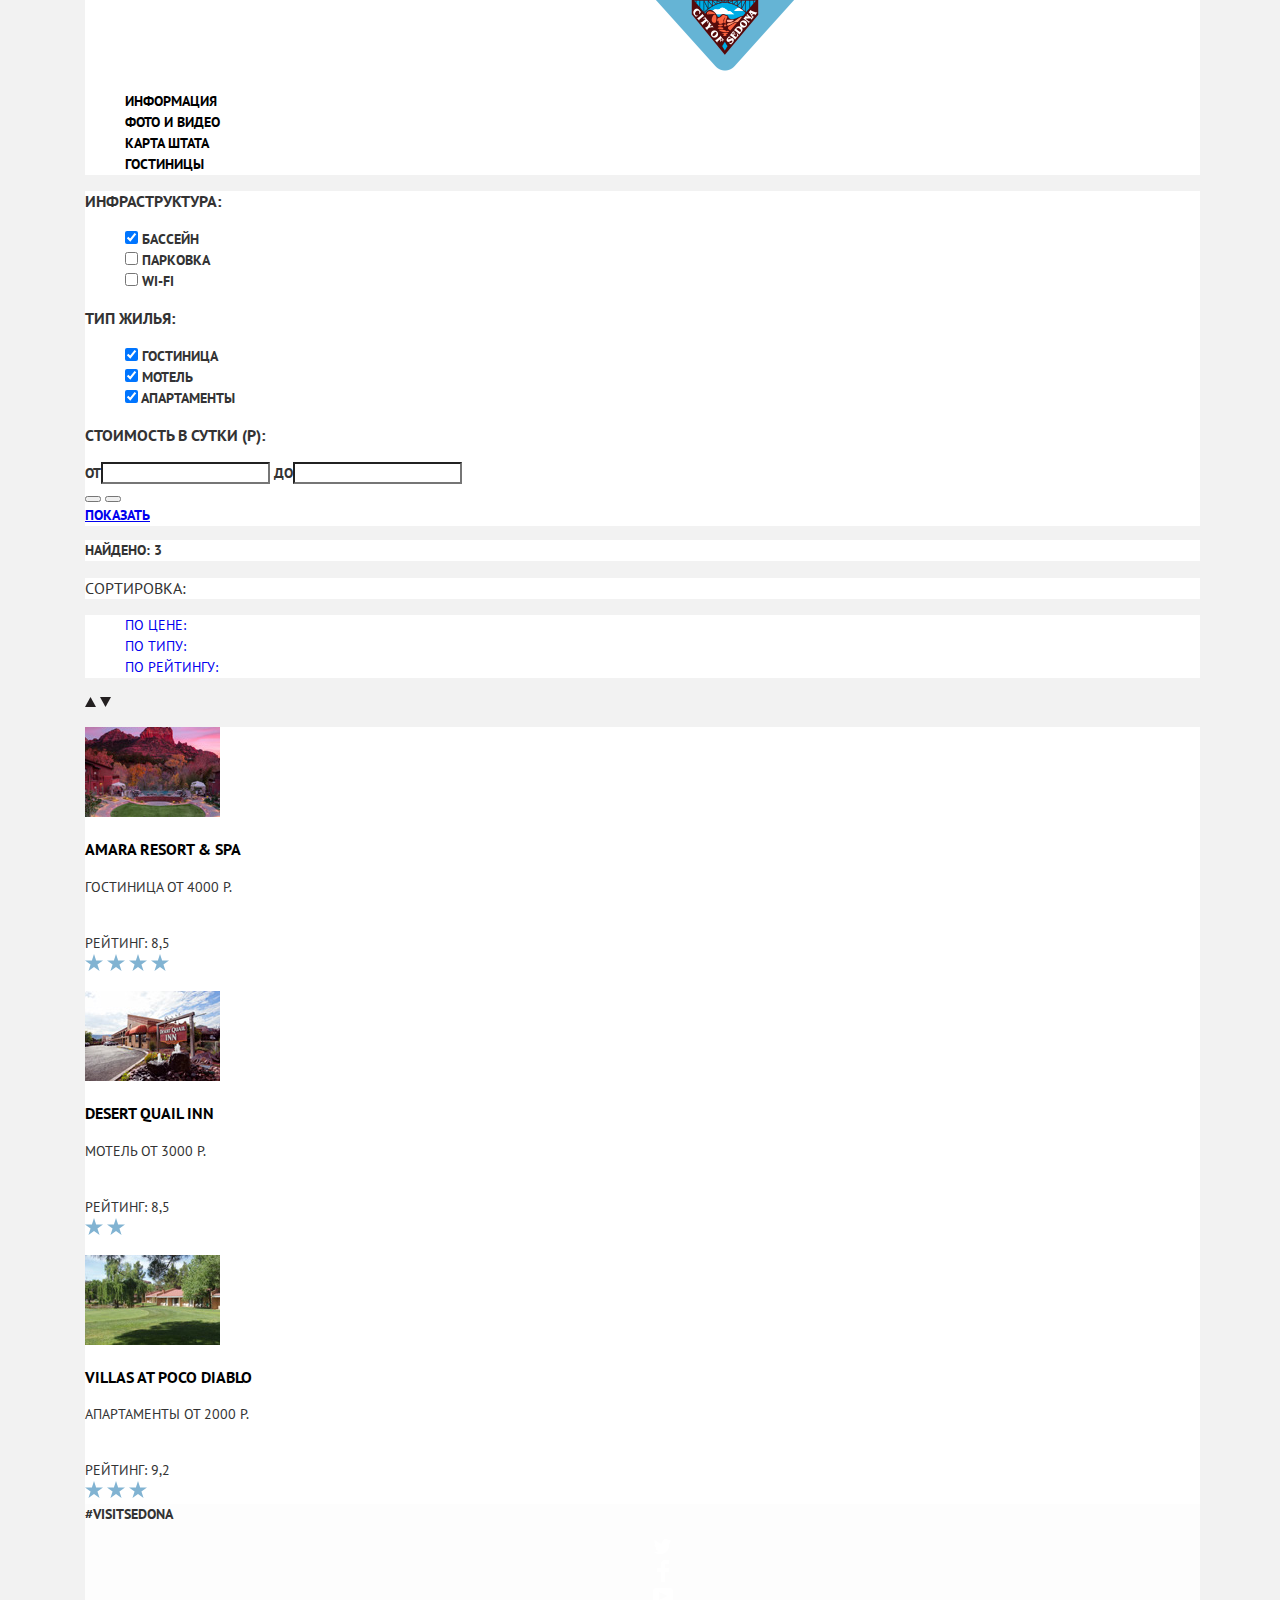
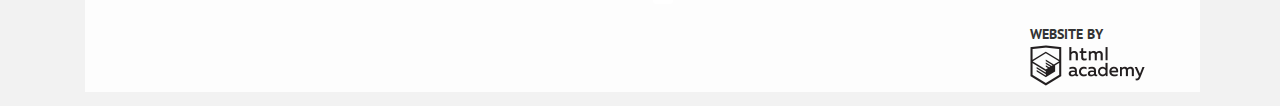
==== inner.html @ 128064be "Update inner.html" ====
<!DOCTYPE html>
<html lang="ru">

<head>
    <meta charset="utf-8">
    <title>Седона: Каталог</title>
    <link href="https://fonts.googleapis.com/css?family=PT+Sans:400,700&amp;subset=cyrillic" rel="stylesheet">
    <link href="css/normalize.css" rel="stylesheet">
    <link href="css/style.css" rel="stylesheet">
</head>

<body>
    <header class="main-header">
        <nav class="main-navigation">
            <a class="main-header-logo" href="index.html">
                <img src="img/logo.png" width="140" height="71" alt="Логотип Седоны">
            </a>
            <ul class="site-navigation">
                <li><a href="info.html">Информация</a></li>
                <li><a href="gallery.html">Фото и видео</a></li>
                <li><a href="map.html">Карта штата</a></li>
                <li class="site-navigation-current"><a>Гостиницы</a></li>
            </ul>
        </nav>
    </header>
    <section class="filters">
        <form class="filters-form" action="https://echo.htmlacademy.ru" method="post">
            <h3 class="filters-title">Инфраструктура:</h3>
            <ul class="filters-list">
                <li>
                    <input type="checkbox" id="pool" checked>
                    <label for="pool">Бассейн</label>
                </li>
                <li>
                    <input type="checkbox" id="parking">
                    <label for="parking">Парковка</label>
                </li>
                <li>
                    <input type="checkbox" id="internet">
                    <label for="internet">Wi-Fi</label>
                </li>
            </ul>
            <h3 class="filters-title">Тип жилья:</h3>
            <ul class="filters-list">
                <li>
                    <input type="checkbox" id="hotel" checked>
                    <label for="hotel">Гостиница</label>
                </li>
                <li>
                    <input type="checkbox" id="motel" checked>
                    <label for="motel">Мотель</label>
                </li>
                <li>
                    <input type="checkbox" id="apartments" checked>
                    <label for="apartments">Апартаменты</label>
                </li>
            </ul>
            <h3 class="filters-title">Стоимость в сутки (Р):</h3>
            <div class="price-select">
                <label>от<input class="price" type="text" name="price-from" value="0"></label>
                <label>до<input class="price" type="text" name="price-to" value="3000"></label>
                <div class="scale">
                    <button class="scale-left" type="button"></button>
                    <button class="scale-right" type="button"></button>
                </div>
                <div class="show-button">
                    <a href="#">Показать</a>
                </div>
            </div>
        </form>
    </section>
    <p class="catalog-title">Найдено: 3</p>
    <h3 class="sort-title">Сортировка:</h3>
    <ul class="sort-list">
        <li><a class="sort-current" href="#">По цене:</a></li>
        <li><a class="sort" href="#">По типу:</a></li>
        <li><a class="sort" href="#">По рейтингу:</a></li>
    </ul>
    <div class="arrows">
        <a class="up" href="#"><img src="img/icon-up-dir.svg" width="11" height="10" alt="Up"></a>
        <a class="down" href="#"><img src="img/icon-down-dir.svg" width="11" height="10" alt="Down"></a>
    </div>
    <section class="hotels">
        <div class="hotel-item">
            <p class="hotel-image">
                <a href="#">
                    <img src="img/amara.jpg" width="135" height="90" alt="Amara Resort">
                </a>
            </p>
            <h3>
                <a class="name" href="#">Amara Resort & Spa</a>
            </h3>
            <p class="hotel-category">Гостиница от 4000 Р.</p>
            <div class="hotel-buttons">
                <a class="button-more" href="#">Подробнее</a>
                <a class="button-reserve" href="#">Забронировать</a>
            </div>
            <div class="rating">Рейтинг: 8,5</div>
            <div class="star">
                <img src="img/star.svg" width="18" height="17" alt="Рейтинг">
                <img src="img/star.svg" width="18" height="17" alt="Рейтинг">
                <img src="img/star.svg" width="18" height="17" alt="Рейтинг">
                <img src="img/star.svg" width="18" height="17" alt="Рейтинг">
            </div>
        </div>
        <div class="hotel-item">
            <p class="hotel-image">
                <a href="#">
                    <img src="img/quailinn.jpg" width="135" height="90" alt="Desert Quail Inn">
                </a>
            </p>
            <h3>
                <a class="name" href="#">Desert Quail Inn</a>
            </h3>
            <p class="hotel-category">Мотель от 3000 Р.</p>
            <div class="hotel-buttons">
                <a class="button-more" href="#">Подробнее</a>
                <a class="button-reserve" href="#">Забронировать</a>
            </div>
            <div class="rating">Рейтинг: 8,5</div>
            <div class="star">
                <img src="img/star.svg" width="18" height="17" alt="Рейтинг">
                <img src="img/star.svg" width="18" height="17" alt="Рейтинг">
            </div>
        </div>
        <div class="hotel-item">
            <p class="hotel-image">
                <a href="#">
                    <img src="img/pocodiablo.jpg" width="135" height="90" alt="Villas at Poco Diablo">
                </a>
            </p>
            <h3>
                <a class="name" href="#">Villas at Poco Diablo</a>
            </h3>
            <p class="hotel-category">Апартаменты от 2000 Р.</p>
            <div class="hotel-buttons">
                <a class="button-more" href="#">Подробнее</a>
                <a class="button-reserve" href="#">Забронировать</a>
                <div class="rating">Рейтинг: 9,2</div>
                <div class="star">
                    <img src="img/star.svg" width="18" height="17" alt="Рейтинг">
                    <img src="img/star.svg" width="18" height="17" alt="Рейтинг">
                    <img src="img/star.svg" width="18" height="17" alt="Рейтинг">
                </div>
            </div>
        </div>
    </section>
    <footer class="main-footer">
        <div class="hashtag">#visitsedona</div>
        <ul class="footer-social">
            <li><a class="social-button" href="#"><img src="img/twitter.png" width="17" height="15" alt="Твиттер"></a></li>
            <li><a class="social-button" href="#"><img src="img/facebook.png" width="12" height="22" alt="Фейсбук"></a></li>
            <li><a class="social-button" href="#"><img src="img/youtube.png" width="20" height="16" alt="Ютуб"></a></li>
        </ul>
        <div class="footer-copyright">
            <p>Website by <a class="button" href="https://htmlacademy.ru/intensive/htmlcss"><img src="img/logo-htmlacademy.png" width="115" height="41" alt="HTML Academy"></a></p>
        </div>
    </footer>
</body>

</html>
---- css/style.css ----
body {
    margin: 0;
    font-family: "PT Sans", Arial, sans-serif;
    font-size: 14px;
    line-height: 21px;
    font-weight: 700;
    color: #333333;
    text-transform: uppercase;
    background-color: #f2f2f2;
    background-image: url("background-welcome.jpg");
    background-size: 1200px 773px;
    background-position: 50% 50%;
    padding-left: 85px;
    padding-right: 80px;
    background-repeat: no-repeat;
}
header {
    background-color: white;
}
.container {
    background-color: white;
}
.site-navigation a {
    background-color: white;
    color: #000000; 
    text-decoration: none;
}
li {
    list-style-type: none;
}
.main-header .main-header-logo {
    background-position: 50% 50%;
    background-size: 140px 71px;
    padding-left: 570px;
    padding-right: 570px;
    padding-top: 100px;
}
.polygon {
  background-image: url("polygon.svg");
    background-position: top center;
}
.features {
    text-align: center;
    color: #000000; 
    font-weight: normal;
    background-color: white;
    background-position: 50% 50%;
}
.info-list {
    text-align: center;
    color: white;
    background-color: #81b3d2;
    font-weight: normal;
    position: relative; 
    width: 400px;
    height: inherit;
    padding-top: 50px;
    padding-bottom: 65px;
}
.photo-city {
    position: relative;
    width: 800px; 
    height: 401px;   
}
.catalog-list {
    text-align: center;
    color: #000000;
    font-weight: normal;
    background-color: white;
    background-position: 50% 50%;
    
}
.catalog-list-second .catalog-item {
    text-align: center;
    background-color: #eeeeee;
    font-weight: normal;
    background-position: 50% 50%;
}
.appointment {
    text-align: center;
    font-weight: normal;
    background-color: white;
    background-position: 50% 50%;
}
.search-hotel{
    background-color: #766357;
}

.search-hotel a{
    color: #ffffff;
    font-weight: bold;
    text-decoration: none;    
}
.search-date {
    color: black;
    font-weight: bold;
}
.date {
    background-color:#f2f2f2;
}
.adults {
    font-weight: bold;
}
.person {
    background-color: #f2f2f2;
    font-weight: bold;
}
.child {
    font-weight: bold;
    
}
.button-search {
    background-color: #81b3d2;
}
 form {
    background-color: #ffffff;
}
input {
    background-color: #81b3d2;
    color: white;
}
.main-footer {
    background-color: #fdfdfd; 
}
.hashtag a {
    color: #000000;
    text-decoration: none;
    margin-left: 173px;
}
.footer-social {
    text-align: center;
}
.footer-copyright {
    margin-left: 945px;    
}
/*inner*/
.filters {
    background-image: url("background-filter.jpg"); 
}
.price {
    background-color: transparent;
    text-align: center;
}
.catalog-title {
    background-color: white;
}
.sort-title {
    background-color: white;
    font-weight: normal;
}
.sort-list {
    background-color: white;
    font-weight: normal;
}
.sort-list a{
    text-decoration: 
    color: black;
    text-decoration: none; 
}
.sort-list .type {
    color: #dbdbdb;
}
.sort-list .rate {
    color: #dbdbdb;
}
.hotels {
    background-color: white;
}
.hotels a {
    color: black;
    text-decoration: none;
}
.hotels p {
    font-weight: normal;
}
.hotel-buttons a {
    color: white;
}
.button-one {
    background-color: #81b3d2;
}
.button-two {
    background-color: #766357;  
}
.rating {
    font-weight: normal;
}
label:hover {
    color: #81b3d2;
}
label:active {
    color: #cccccc;
}
.sort-list .price:visited {
    color: #81b3d2;
}
.sort-list .rate:active {
    color: black;
}
.sort-list .rate:hover {
    color: #81b3d2;
}
.sort-list .type:hover {
    color: #81b3d2;    
}
.arrows .down:visited {
    color: #81b3d2;
}
.arrows:active {
    color: #81b3d2;
}
 .button-one:hover {
    background-color:#689fc1;
}
.button-one:active {
    background-color: #6ea6c7;
    color: #7aadcb;
}
.button-two:hover {
    background-color: #604e43;
}
.button-two:active {
    background-color: #503e33;
    color: #65554b;
}
.hotels a :hover {
    color: #c0d9e9;
}
.hotels a:active {
    color: #b2b2b2;
}
.search-hotel:hover {
    background-color: #604e43;
}
.search-hotel:active {
    background-color: #503e33;
    color: #857871;
}
.date:hover {
    background-color:#ebebeb;
}
.date:focus {
    background-color: #ffffff;
}
.person:hover {
    background-color:#ebebeb;
}
.person:focus {
    background-color: #ffffff;
}
.button-plus:hover {
    color: #000000;
}
.button-plus:active {
    color: #81b3d2;
}
.button-calendar:hover {
    color: #000000;
}
.input:hover {
    background-color: #669ec0;
}
.input:active {
    background-color: #5496bd;
    color: #88b6d1;
}
.footer-copyright a:hover {
    background-color: #81b3d2;
}
.footer-copyright a:active {
    background-color: #bdbbbc;
}
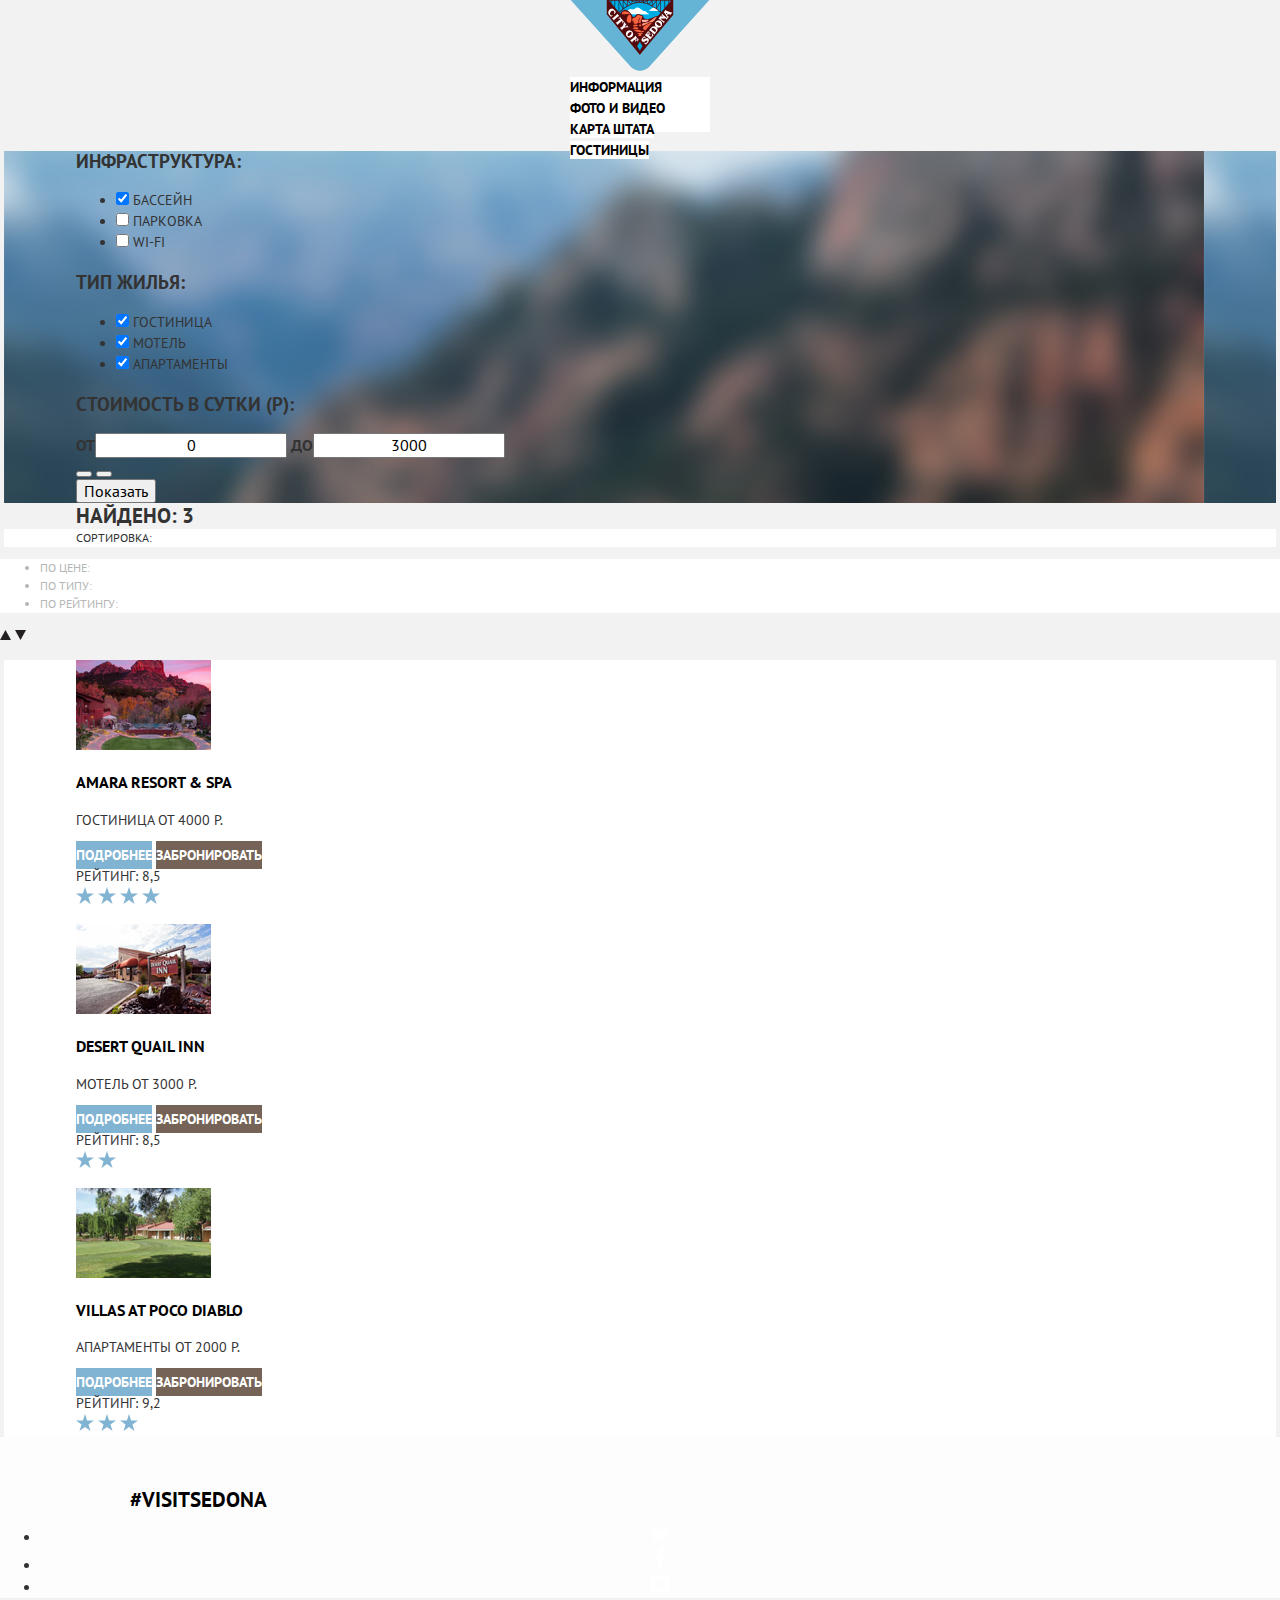
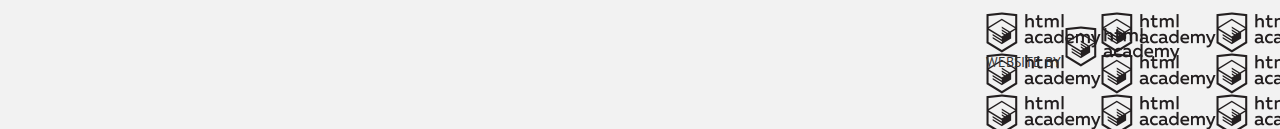
==== commit 41059adc: "Update inner.html" ====
--- a/inner.html
+++ b/inner.html
@@ -64,7 +64,7 @@
                     <button class="scale-right" type="button"></button>
                 </div>
                 <div class="show-button">
-                    <a href="#">Показать</a>
+                    <input type="submit" class="button" value="Показать">
                 </div>
             </div>
         </form>
@@ -88,7 +88,7 @@
                 </a>
             </p>
             <h3>
-                <a class="name" href="#">Amara Resort & Spa</a>
+                <a class="hotel-name" href="#">Amara Resort & Spa</a>
             </h3>
             <p class="hotel-category">Гостиница от 4000 Р.</p>
             <div class="hotel-buttons">
@@ -110,7 +110,7 @@
                 </a>
             </p>
             <h3>
-                <a class="name" href="#">Desert Quail Inn</a>
+                <a class="hotel-name" href="#">Desert Quail Inn</a>
             </h3>
             <p class="hotel-category">Мотель от 3000 Р.</p>
             <div class="hotel-buttons">
@@ -130,7 +130,7 @@
                 </a>
             </p>
             <h3>
-                <a class="name" href="#">Villas at Poco Diablo</a>
+                <a class="hotel-name" href="#">Villas at Poco Diablo</a>
             </h3>
             <p class="hotel-category">Апартаменты от 2000 Р.</p>
             <div class="hotel-buttons">
--- a/css/style.css
+++ b/css/style.css
@@ -7,267 +7,324 @@
     color: #333333;
     text-transform: uppercase;
     background-color: #f2f2f2;
-    background-image: url("background-welcome.jpg");
-    background-size: 1200px 773px;
-    background-position: 50% 50%;
-    padding-left: 85px;
-    padding-right: 80px;
+}
+.main-header {
+    background-image: url(../img/logo.png);
+    width: 140px;
+    margin: 0 auto;
     background-repeat: no-repeat;
 }
-header {
-    background-color: white;
-}
 .container {
-    background-color: white;
-}
-.site-navigation a {
-    background-color: white;
+    background-color: #f2f2f2;
+    width: 1200px;
+    margin: 0 auto;
+    background-repeat: no-repeat;
+}
+.site-navigation {
+    margin: 0 auto;
+    background-color: #ffffff;
+    height: 55px;
+    padding: 0;
+    list-style-type: none;
+}
+  .site-navigation a {
+    background-color: #ffffff;
     color: #000000; 
     text-decoration: none;
 }
-li {
-    list-style-type: none;
-}
-.main-header .main-header-logo {
-    background-position: 50% 50%;
-    background-size: 140px 71px;
-    padding-left: 570px;
-    padding-right: 570px;
-    padding-top: 100px;
-}
-.polygon {
-  background-image: url("polygon.svg");
-    background-position: top center;
-}
 .features {
-    text-align: center;
-    color: #000000; 
-    font-weight: normal;
-    background-color: white;
-    background-position: 50% 50%;
+    text-align: center; 
+    font-weight: bold;
+    background-color: #ffffff;
+    font-size: 21px; 
+    line-height: 26px;
+}
+.features p {
+    text-align: center; 
+    font-weight: normal;
+    background-color: #ffffff;
+    font-size: 14px;
+    line-height: 26px;
+    color: #333333;   
 }
 .info-list {
     text-align: center;
-    color: white;
+    color: #ffffff;
     background-color: #81b3d2;
     font-weight: normal;
-    position: relative; 
     width: 400px;
     height: inherit;
-    padding-top: 50px;
+    padding-top: 45px;
     padding-bottom: 65px;
 }
-.photo-city {
-    position: relative;
-    width: 800px; 
-    height: 401px;   
-}
-.catalog-list {
-    text-align: center;
-    color: #000000;
-    font-weight: normal;
-    background-color: white;
-    background-position: 50% 50%;
-    
-}
-.catalog-list-second .catalog-item {
-    text-align: center;
+.column {
+    padding: 0;
+    vertical-align: bottom;   
+}
+.column-list {
+    display: inline-flex;
+    vertical-align: middle;
+    width: 1200px;
+    margin-top: 60px;
+    margin-bottom: 85px;
+    background-color: #ffffff; 
+    list-style-type: none;
+}
+.column-catalog-list-convenience {
     background-color: #eeeeee;
-    font-weight: normal;
-    background-position: 50% 50%;
-}
-.appointment {
-    text-align: center;
-    font-weight: normal;
-    background-color: white;
-    background-position: 50% 50%;
-}
-.search-hotel{
+}
+.catalog-item {
+    text-align: center; 
+    font-weight: normal;
+    font-size: 14px;
+    line-height: 26px;
+    padding-right: 130px;
+}
+.offer {
+    text-align: center;
+    font-weight: normal;
+    background-color: #ffffff;
+    padding-top: 55px;
+    padding-bottom: 50px;
+}
+.search-hotel { 
     background-color: #766357;
+    text-align: center;
+    width: 568px;
+    margin: 0 auto;
+    padding-top: 35px;
+    padding-bottom: 31px;
+}
+.search-hotel:hover {
+    background-color: #604e43;
+}
+.search-hotel:active {
+    background-color: #503e33;
+}
+.search-hotel a {
+    color: #ffffff;
+    font-weight: bold;
+    text-decoration: none; 
+    font-size: 21px;
+    line-height: 26px;
+}
+.search-hotel a:active {
+    color: #857871;
 }
 
-.search-hotel a{
-    color: #ffffff;
-    font-weight: bold;
-    text-decoration: none;    
-}
 .search-date {
-    color: black;
-    font-weight: bold;
+    color: #000000;
+    font-weight: bold;
+    font-size: 14px;
+    text-align: left; 
+    line-height: 26px;
+    width: 568px;
+    margin: 0 auto;
+    padding-bottom: 50px;
+    padding-left: 55px;
+}
+.search-date .day-in:hover {
+    background-color:#ebebeb;
+}
+.search-date .day-in:focus {
+    background-color: #ffffff;
 }
 .date {
-    background-color:#f2f2f2;
-}
-.adults {
-    font-weight: bold;
+    background-color: #f2f2f2;
 }
 .person {
     background-color: #f2f2f2;
     font-weight: bold;
-}
-.child {
-    font-weight: bold;
-    
-}
-.button-search {
+    color: #000000;
+}
+.person:hover {
+    background-color:#ebebeb;
+}
+.person:focus {
+    background-color: #ffffff;
+}
+.search-form {
+   width: 568px;
+   margin: 0 auto;
+   padding-bottom: 55px;
+   padding-top: 65px;
+} 
+.search-button {
     background-color: #81b3d2;
-}
- form {
-    background-color: #ffffff;
-}
-input {
-    background-color: #81b3d2;
-    color: white;
+    font-size: 21px;
+    line-height: 26px;
+    text-align: center;
+    width: 458px;
+    margin: 0 auto;
+    padding-top: 17px;
+    padding-bottom: 17px;
+}
+.search-button:hover {
+    background-color: #669ec0;
+}
+.search-button a {
+    text-decoration: none;
+    color: #ffffff;   
+}
+.search-button a:active {
+    color: #88b6d1;
 }
 .main-footer {
     background-color: #fdfdfd; 
 }
+.hashtag {
+    color: #000000;
+    padding-left: 130px;
+    padding-top: 50px;
+    font-size: 21px;
+    line-height: 26px;        
+}
 .hashtag a {
-    color: #000000;
-    text-decoration: none;
-    margin-left: 173px;
+    text-decoration: none;
+    color: #000000;
 }
 .footer-social {
     text-align: center;
 }
 .footer-copyright {
-    margin-left: 945px;    
-}
-/*inner*/
-.filters {
-    background-image: url("background-filter.jpg"); 
+    background-image: url(../img/logo-htmlacademy.png);
+    background-color: transparent;
+    font-size: 14px;
+    line-height: 26px;
+    font-weight: normal;
+    float: right;
+    padding-bottom: 40px;
+    padding-right: 100px;
+}
+/*inner*/ 
+.filters-form {
+    background-image: url(../img/background-filter.jpg);
+    width: 1200px;
+    margin: 0 auto;
+    padding-left: 72px;
+    font-size: 16px;
+    line-height: 21px; 
+    font-weight: bold;
+}
+.filters-list {
+    font-size: 14px;
+    line-height: 21px; 
+    font-weight: normal;   
+}
+ .filters-list label:hover {
+    color: #81b3d2;
+}
+ .filters-list label:active {
+    color: #cccccc;
 }
 .price {
-    background-color: transparent;
-    text-align: center;
+    text-align: center;
+}
+.show-button a {
+    text-decoration: none;
+    color: #000000;
 }
 .catalog-title {
-    background-color: white;
+    font-size: 21px;
+    line-height: 26px; 
+    font-weight: bold;
+    width: 1200px;
+    margin: 0 auto;
+    padding-left: 72px;
 }
 .sort-title {
-    background-color: white;
-    font-weight: normal;
+    background-color: #ffffff;
+    font-size: 12px;
+    line-height: 18px;
+    font-weight: normal;
+    width: 1200px;
+    margin: 0 auto;
+    padding-left: 72px;
 }
 .sort-list {
-    background-color: white;
-    font-weight: normal;
-}
-.sort-list a{
-    text-decoration: 
-    color: black;
+    background-color: #ffffff;
+    font-weight: normal;
+    font-size: 12px;
+    line-height: 18px;
+    font-weight: normal;
+    color: #b6b6b6;
+}
+.sort-list .sort:active {
+    color: #000000;
+}
+.sort-list .sort:hover {
+    color: #81b3d2;
+}  
+.sort-list .sort:focus {
+    border-bottom: 1px dotted;
+}
+.sort-list a {
+    color: #b6b6b6;
     text-decoration: none; 
 }
-.sort-list .type {
-    color: #dbdbdb;
-}
-.sort-list .rate {
-    color: #dbdbdb;
-}
 .hotels {
-    background-color: white;
-}
+    background-color: #ffffff;
+    width: 1200px;
+    margin: 0 auto;
+    padding-left: 72px;
+}
+.hotel-item .name:hover {
+    color: #81b3d2;    
+}
+.hotel-item .name:active {
+    color: #c7c7c7;
+}
+
 .hotels a {
-    color: black;
-    text-decoration: none;
+    color: #000000;
+    text-decoration: none;
+}
+.hotels a:hover {
+    color: #c0d9e9;
+}
+.hotels a:active {
+    color: #b2b2b2;
 }
 .hotels p {
     font-weight: normal;
 }
 .hotel-buttons a {
-    color: white;
-}
-.button-one {
+    color: #ffffff;
+}
+.button-more {
     background-color: #81b3d2;
-}
-.button-two {
-    background-color: #766357;  
-}
-.rating {
-    font-weight: normal;
-}
-label:hover {
-    color: #81b3d2;
-}
-label:active {
-    color: #cccccc;
-}
-.sort-list .price:visited {
-    color: #81b3d2;
-}
-.sort-list .rate:active {
-    color: black;
-}
-.sort-list .rate:hover {
-    color: #81b3d2;
-}
-.sort-list .type:hover {
-    color: #81b3d2;    
-}
-.arrows .down:visited {
-    color: #81b3d2;
-}
-.arrows:active {
-    color: #81b3d2;
-}
- .button-one:hover {
+    font-size: 14px;
+    line-height: 21px;
+    text-align: center;
+    width: 110px;
+    margin: 0 auto;
+    padding-top: 5px;
+    padding-bottom: 5px;
+}
+.hotel-buttons .button-more:hover {
     background-color:#689fc1;
 }
-.button-one:active {
+.hotel-buttons .button-more:active {
     background-color: #6ea6c7;
     color: #7aadcb;
 }
-.button-two:hover {
+.button-reserve {
+    background-color: #766357;
+    font-size: 14px;
+    line-height: 21px;
+    text-align: center;
+    width: 110px;
+    margin: 0 auto;
+    padding-top: 5px;
+    padding-bottom: 5px;
+}
+.hotel-buttons .button-reserve:hover {
     background-color: #604e43;
 }
-.button-two:active {
+.hotel-buttons .button-reserve:active {
     background-color: #503e33;
     color: #65554b;
 }
-.hotels a :hover {
-    color: #c0d9e9;
-}
-.hotels a:active {
-    color: #b2b2b2;
-}
-.search-hotel:hover {
-    background-color: #604e43;
-}
-.search-hotel:active {
-    background-color: #503e33;
-    color: #857871;
-}
-.date:hover {
-    background-color:#ebebeb;
-}
-.date:focus {
-    background-color: #ffffff;
-}
-.person:hover {
-    background-color:#ebebeb;
-}
-.person:focus {
-    background-color: #ffffff;
-}
-.button-plus:hover {
-    color: #000000;
-}
-.button-plus:active {
-    color: #81b3d2;
-}
-.button-calendar:hover {
-    color: #000000;
-}
-.input:hover {
-    background-color: #669ec0;
-}
-.input:active {
-    background-color: #5496bd;
-    color: #88b6d1;
-}
-.footer-copyright a:hover {
-    background-color: #81b3d2;
-}
-.footer-copyright a:active {
-    background-color: #bdbbbc;
-}
-
+.rating {
+    font-weight: normal;
+}
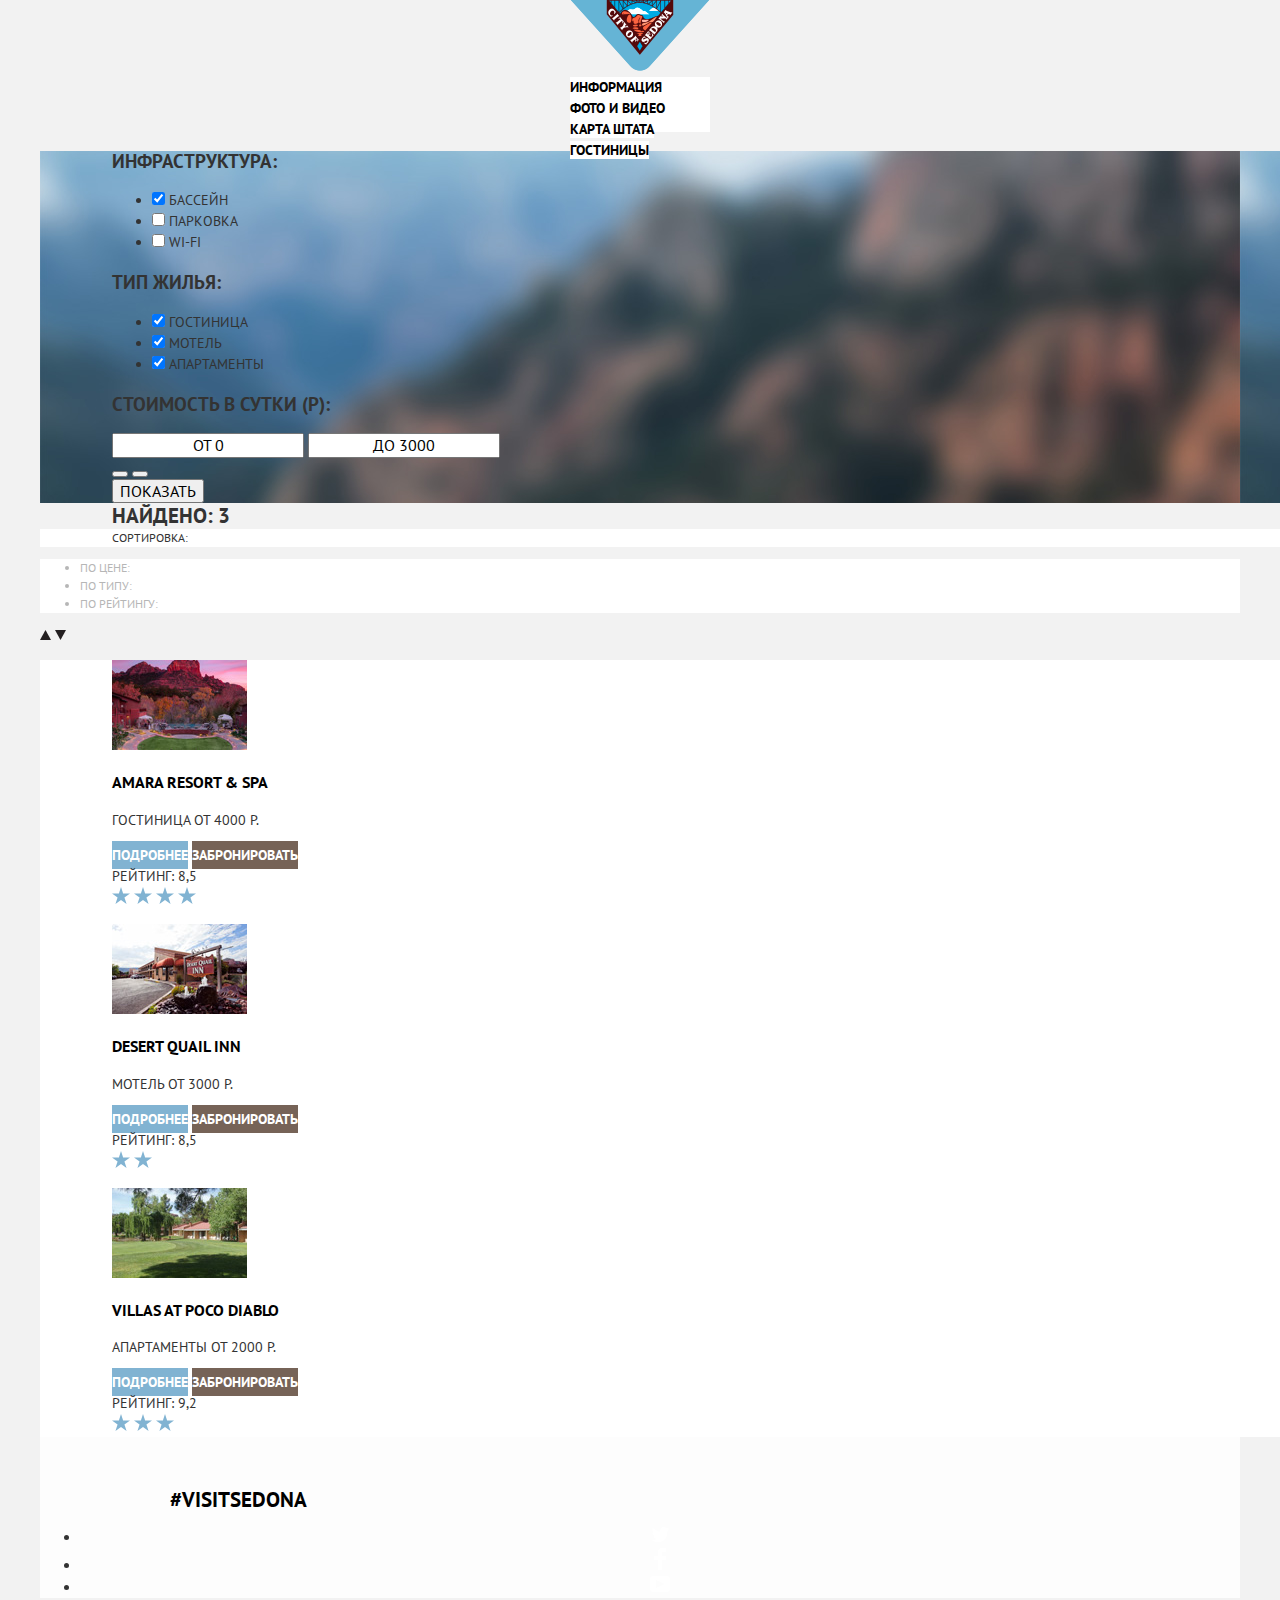
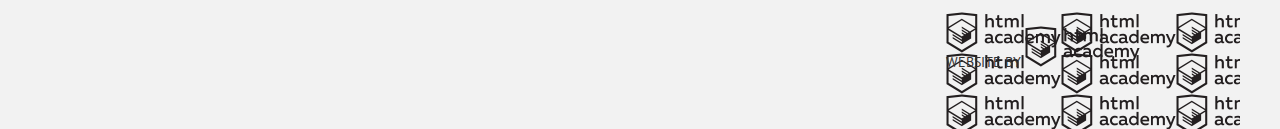
==== commit 17936ec9: "Update inner.html" ====
--- a/inner.html
+++ b/inner.html
@@ -1,6 +1,5 @@
 <!DOCTYPE html>
 <html lang="ru">
-
 <head>
     <meta charset="utf-8">
     <title>Седона: Каталог</title>
@@ -8,7 +7,6 @@
     <link href="css/normalize.css" rel="stylesheet">
     <link href="css/style.css" rel="stylesheet">
 </head>
-
 <body>
     <header class="main-header">
         <nav class="main-navigation">
@@ -23,139 +21,154 @@
             </ul>
         </nav>
     </header>
-    <section class="filters">
-        <form class="filters-form" action="https://echo.htmlacademy.ru" method="post">
-            <h3 class="filters-title">Инфраструктура:</h3>
-            <ul class="filters-list">
-                <li>
-                    <input type="checkbox" id="pool" checked>
-                    <label for="pool">Бассейн</label>
-                </li>
-                <li>
-                    <input type="checkbox" id="parking">
-                    <label for="parking">Парковка</label>
-                </li>
-                <li>
-                    <input type="checkbox" id="internet">
-                    <label for="internet">Wi-Fi</label>
-                </li>
+    <main class="container">
+        <section class="filters">
+            <form class="filters-form" action="https://echo.htmlacademy.ru" method="post">
+                <div class="structure-list">
+                    <h3 class="filters-title">Инфраструктура:</h3>
+                    <ul class="filters-list">
+                        <li>
+                            <input type="checkbox" id="pool" checked>
+                            <label for="pool">Бассейн</label>
+                        </li>
+                        <li>
+                            <input type="checkbox" id="parking">
+                            <label for="parking">Парковка</label>
+                        </li>
+                        <li>
+                            <input type="checkbox" id="internet">
+                            <label for="internet">Wi-Fi</label>
+                        </li>
+                    </ul>
+                </div>
+                <div class="type-hotel-list">
+                    <h3 class="filters-title">Тип жилья:</h3>
+                    <ul class="filters-list">
+                        <li>
+                            <input type="checkbox" id="hotel" checked>
+                            <label for="hotel">Гостиница</label>
+                        </li>
+                        <li>
+                            <input type="checkbox" id="motel" checked>
+                            <label for="motel">Мотель</label>
+                        </li>
+                        <li>
+                            <input type="checkbox" id="apartments" checked>
+                            <label for="apartments">Апартаменты</label>
+                        </li>
+                    </ul>
+                </div>
+                <div class="price-list">
+                    <h3 class="filters-title">Стоимость в сутки (Р):</h3>
+                    <div class="price-select">
+                        <label><input class="price" type="text" name="price-from" value="ОТ 0"></label>
+                        <label><input class="price" type="text" name="price-to" value="ДО 3000"></label>
+                        <div class="scale">
+                            <button class="scale-left" type="button"></button>
+                            <button class="scale-right" type="button"></button>
+                        </div>
+                        <div class="show-button">
+                            <input type="submit" class="button" value="ПОКАЗАТЬ">
+                        </div>
+                    </div>
+                </div>
+            </form>
+        </section>
+        <div class="catalog">
+            <p class="catalog-title">Найдено: 3</p>
+            <h3 class="sort-title">Сортировка:</h3>
+            <ul class="sort-list">
+                <li><a class="sort-current" href="#">По цене:</a></li>
+                <li><a class="sort" href="#">По типу:</a></li>
+                <li><a class="sort" href="#">По рейтингу:</a></li>
             </ul>
-            <h3 class="filters-title">Тип жилья:</h3>
-            <ul class="filters-list">
-                <li>
-                    <input type="checkbox" id="hotel" checked>
-                    <label for="hotel">Гостиница</label>
-                </li>
-                <li>
-                    <input type="checkbox" id="motel" checked>
-                    <label for="motel">Мотель</label>
-                </li>
-                <li>
-                    <input type="checkbox" id="apartments" checked>
-                    <label for="apartments">Апартаменты</label>
-                </li>
-            </ul>
-            <h3 class="filters-title">Стоимость в сутки (Р):</h3>
-            <div class="price-select">
-                <label>от<input class="price" type="text" name="price-from" value="0"></label>
-                <label>до<input class="price" type="text" name="price-to" value="3000"></label>
-                <div class="scale">
-                    <button class="scale-left" type="button"></button>
-                    <button class="scale-right" type="button"></button>
-                </div>
-                <div class="show-button">
-                    <input type="submit" class="button" value="Показать">
+            <div class="arrows">
+                <a class="up" href="#"><img src="img/icon-up-dir.svg" width="11" height="10" alt="Up"></a>
+                <a class="down" href="#"><img src="img/icon-down-dir.svg" width="11" height="10" alt="Down"></a>
+            </div>
+        </div>
+        <section class="hotels">
+            <div class="hotel-item">
+                <p class="hotel-image">
+                    <a href="#">
+                        <img src="img/amara.jpg" width="135" height="90" alt="Amara Resort">
+                    </a>
+                </p>
+                <div class="hotel-information">
+                    <h3>
+                        <a class="hotel-name" href="#">Amara Resort & Spa</a>
+                    </h3>
+                    <p class="hotel-category">Гостиница от 4000 Р.</p>
+                    <div class="hotel-buttons">
+                        <a class="button-more" href="#">Подробнее</a>
+                        <a class="button-reserve" href="#">Забронировать</a>
+                    </div>
+                    <div class="rating">Рейтинг: 8,5</div>
+                    <div class="star">
+                        <img src="img/star.svg" width="18" height="17" alt="Рейтинг">
+                        <img src="img/star.svg" width="18" height="17" alt="Рейтинг">
+                        <img src="img/star.svg" width="18" height="17" alt="Рейтинг">
+                        <img src="img/star.svg" width="18" height="17" alt="Рейтинг">
+                    </div>
                 </div>
             </div>
-        </form>
-    </section>
-    <p class="catalog-title">Найдено: 3</p>
-    <h3 class="sort-title">Сортировка:</h3>
-    <ul class="sort-list">
-        <li><a class="sort-current" href="#">По цене:</a></li>
-        <li><a class="sort" href="#">По типу:</a></li>
-        <li><a class="sort" href="#">По рейтингу:</a></li>
-    </ul>
-    <div class="arrows">
-        <a class="up" href="#"><img src="img/icon-up-dir.svg" width="11" height="10" alt="Up"></a>
-        <a class="down" href="#"><img src="img/icon-down-dir.svg" width="11" height="10" alt="Down"></a>
-    </div>
-    <section class="hotels">
-        <div class="hotel-item">
-            <p class="hotel-image">
-                <a href="#">
-                    <img src="img/amara.jpg" width="135" height="90" alt="Amara Resort">
-                </a>
-            </p>
-            <h3>
-                <a class="hotel-name" href="#">Amara Resort & Spa</a>
-            </h3>
-            <p class="hotel-category">Гостиница от 4000 Р.</p>
-            <div class="hotel-buttons">
-                <a class="button-more" href="#">Подробнее</a>
-                <a class="button-reserve" href="#">Забронировать</a>
-            </div>
-            <div class="rating">Рейтинг: 8,5</div>
-            <div class="star">
-                <img src="img/star.svg" width="18" height="17" alt="Рейтинг">
-                <img src="img/star.svg" width="18" height="17" alt="Рейтинг">
-                <img src="img/star.svg" width="18" height="17" alt="Рейтинг">
-                <img src="img/star.svg" width="18" height="17" alt="Рейтинг">
-            </div>
-        </div>
-        <div class="hotel-item">
-            <p class="hotel-image">
-                <a href="#">
-                    <img src="img/quailinn.jpg" width="135" height="90" alt="Desert Quail Inn">
-                </a>
-            </p>
-            <h3>
-                <a class="hotel-name" href="#">Desert Quail Inn</a>
-            </h3>
-            <p class="hotel-category">Мотель от 3000 Р.</p>
-            <div class="hotel-buttons">
-                <a class="button-more" href="#">Подробнее</a>
-                <a class="button-reserve" href="#">Забронировать</a>
-            </div>
-            <div class="rating">Рейтинг: 8,5</div>
-            <div class="star">
-                <img src="img/star.svg" width="18" height="17" alt="Рейтинг">
-                <img src="img/star.svg" width="18" height="17" alt="Рейтинг">
-            </div>
-        </div>
-        <div class="hotel-item">
-            <p class="hotel-image">
-                <a href="#">
-                    <img src="img/pocodiablo.jpg" width="135" height="90" alt="Villas at Poco Diablo">
-                </a>
-            </p>
-            <h3>
-                <a class="hotel-name" href="#">Villas at Poco Diablo</a>
-            </h3>
-            <p class="hotel-category">Апартаменты от 2000 Р.</p>
-            <div class="hotel-buttons">
-                <a class="button-more" href="#">Подробнее</a>
-                <a class="button-reserve" href="#">Забронировать</a>
-                <div class="rating">Рейтинг: 9,2</div>
-                <div class="star">
-                    <img src="img/star.svg" width="18" height="17" alt="Рейтинг">
-                    <img src="img/star.svg" width="18" height="17" alt="Рейтинг">
-                    <img src="img/star.svg" width="18" height="17" alt="Рейтинг">
+            <div class="hotel-item">
+                <p class="hotel-image">
+                    <a href="#">
+                        <img src="img/quailinn.jpg" width="135" height="90" alt="Desert Quail Inn">
+                    </a>
+                </p>
+                <div class="hotel-information">
+                    <h3>
+                        <a class="hotel-name" href="#">Desert Quail Inn</a>
+                    </h3>
+                    <p class="hotel-category">Мотель от 3000 Р.</p>
+                    <div class="hotel-buttons">
+                        <a class="button-more" href="#">Подробнее</a>
+                        <a class="button-reserve" href="#">Забронировать</a>
+                    </div>
+                    <div class="rating">Рейтинг: 8,5</div>
+                    <div class="star">
+                        <img src="img/star.svg" width="18" height="17" alt="Рейтинг">
+                        <img src="img/star.svg" width="18" height="17" alt="Рейтинг">
+                    </div>
                 </div>
             </div>
-        </div>
-    </section>
-    <footer class="main-footer">
-        <div class="hashtag">#visitsedona</div>
-        <ul class="footer-social">
-            <li><a class="social-button" href="#"><img src="img/twitter.png" width="17" height="15" alt="Твиттер"></a></li>
-            <li><a class="social-button" href="#"><img src="img/facebook.png" width="12" height="22" alt="Фейсбук"></a></li>
-            <li><a class="social-button" href="#"><img src="img/youtube.png" width="20" height="16" alt="Ютуб"></a></li>
-        </ul>
-        <div class="footer-copyright">
-            <p>Website by <a class="button" href="https://htmlacademy.ru/intensive/htmlcss"><img src="img/logo-htmlacademy.png" width="115" height="41" alt="HTML Academy"></a></p>
-        </div>
-    </footer>
+            <div class="hotel-item">
+                <p class="hotel-image">
+                    <a href="#">
+                        <img src="img/pocodiablo.jpg" width="135" height="90" alt="Villas at Poco Diablo">
+                    </a>
+                </p>
+                <div class="hotel-information">
+                    <h3>
+                        <a class="hotel-name" href="#">Villas at Poco Diablo</a>
+                    </h3>
+                    <p class="hotel-category">Апартаменты от 2000 Р.</p>
+                    <div class="hotel-buttons">
+                        <a class="button-more" href="#">Подробнее</a>
+                        <a class="button-reserve" href="#">Забронировать</a>
+                        <div class="rating">Рейтинг: 9,2</div>
+                        <div class="star">
+                            <img src="img/star.svg" width="18" height="17" alt="Рейтинг">
+                            <img src="img/star.svg" width="18" height="17" alt="Рейтинг">
+                            <img src="img/star.svg" width="18" height="17" alt="Рейтинг">
+                        </div>
+                    </div>
+                </div>
+            </div>
+        </section>
+        <footer class="main-footer">
+            <div class="hashtag">#visitsedona</div>
+            <ul class="footer-social">
+                <li><a class="social-button" href="#"><img src="img/twitter.png" width="17" height="15" alt="Твиттер"></a></li>
+                <li><a class="social-button" href="#"><img src="img/facebook.png" width="12" height="22" alt="Фейсбук"></a></li>
+                <li><a class="social-button" href="#"><img src="img/youtube.png" width="20" height="16" alt="Ютуб"></a></li>
+            </ul>
+            <div class="footer-copyright">
+                <p>Website by <a class="button" href="https://htmlacademy.ru/intensive/htmlcss"><img src="img/logo-htmlacademy.png" width="115" height="41" alt="HTML Academy"></a></p>
+            </div>
+        </footer>
+    </main>
 </body>
-
 </html>
--- a/css/style.css
+++ b/css/style.css
@@ -268,10 +268,10 @@
     margin: 0 auto;
     padding-left: 72px;
 }
-.hotel-item .name:hover {
+.hotel-item .hotel-name:hover {
     color: #81b3d2;    
 }
-.hotel-item .name:active {
+.hotel-item .hotel-name:active {
     color: #c7c7c7;
 }
 
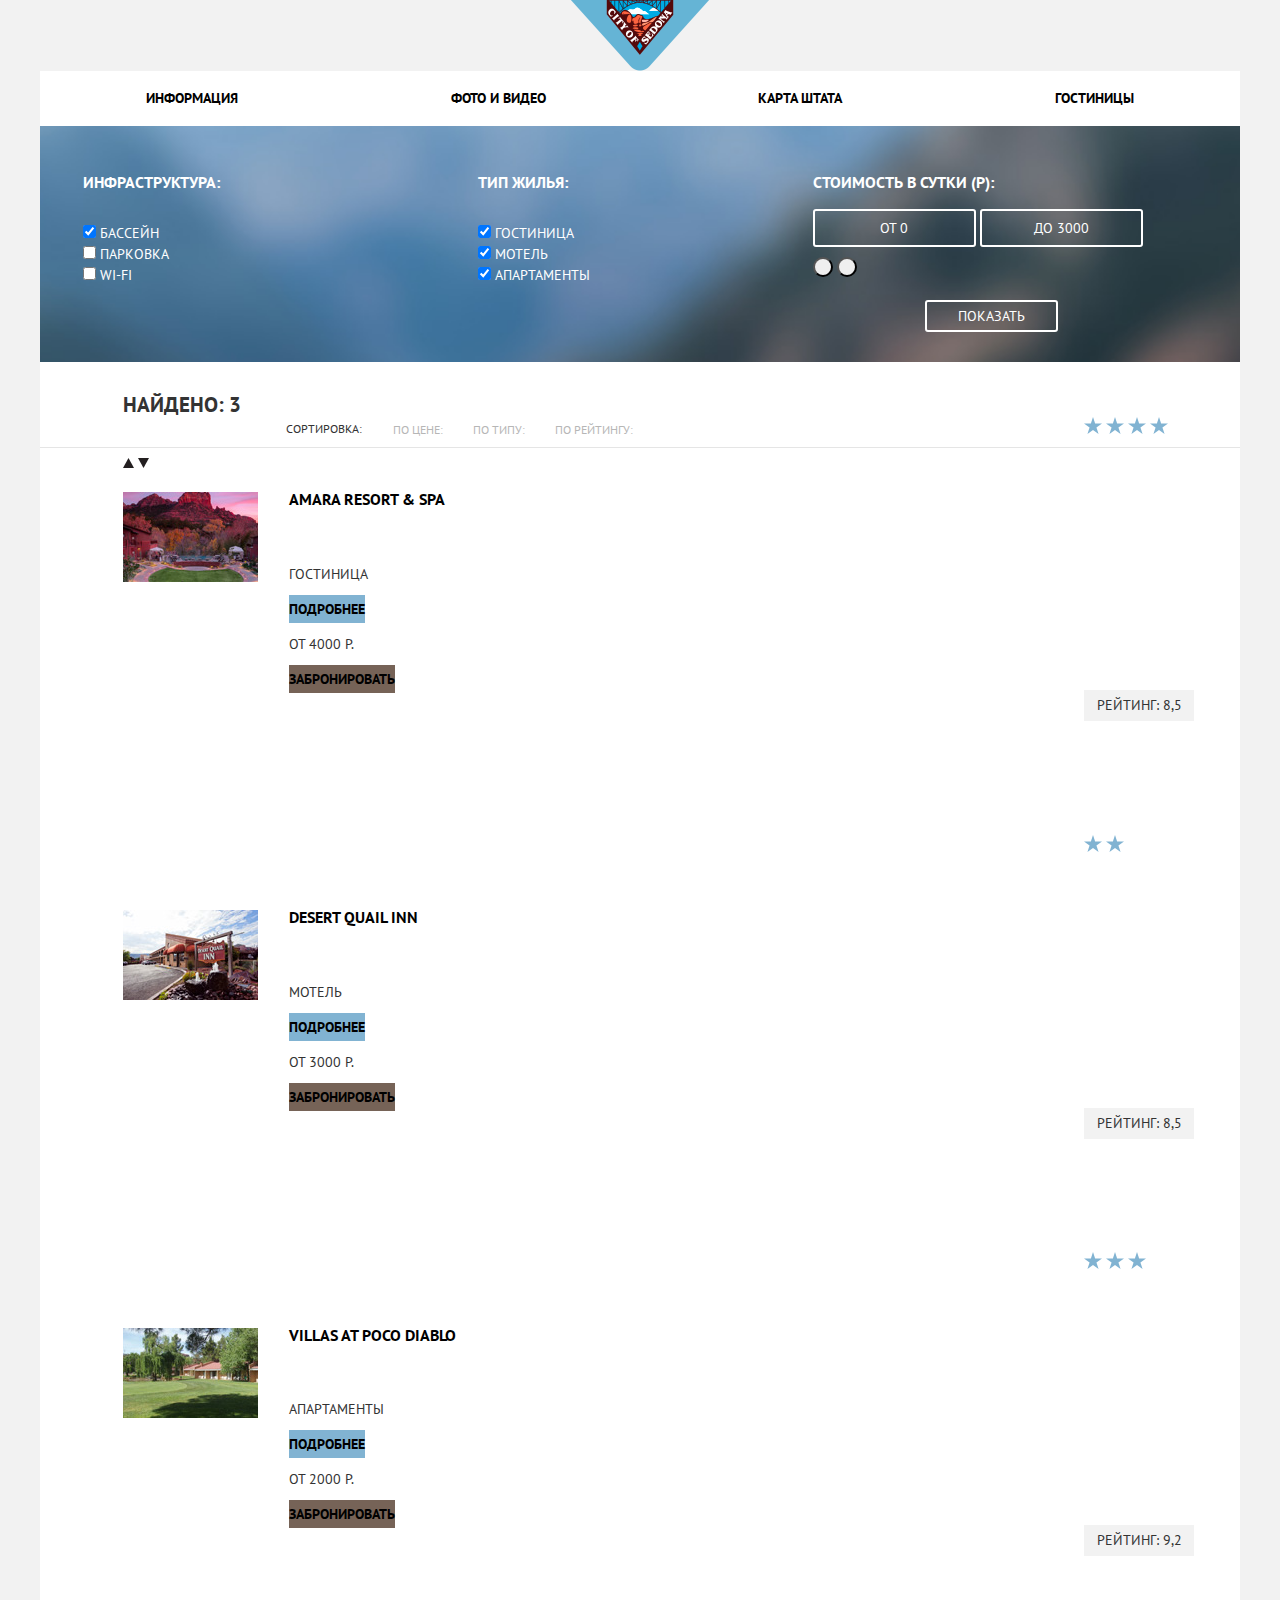
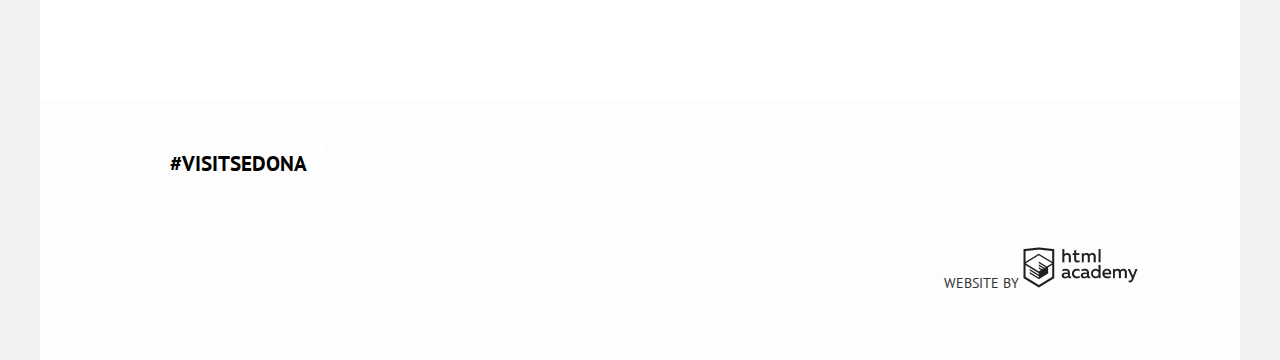
==== commit 9a8b8c03: "Update inner.html" ====
--- a/inner.html
+++ b/inner.html
@@ -1,5 +1,6 @@
 <!DOCTYPE html>
 <html lang="ru">
+
 <head>
     <meta charset="utf-8">
     <title>Седона: Каталог</title>
@@ -7,7 +8,8 @@
     <link href="css/normalize.css" rel="stylesheet">
     <link href="css/style.css" rel="stylesheet">
 </head>
-<body>
+
+<body class="inner-page">
     <header class="main-header">
         <nav class="main-navigation">
             <a class="main-header-logo" href="index.html">
@@ -76,16 +78,16 @@
         </section>
         <div class="catalog">
             <p class="catalog-title">Найдено: 3</p>
+            <div class="arrows">
+                <a class="up" href="#"><img src="img/icon-up-dir.svg" width="11" height="10" alt="Up"></a>
+                <a class="down" href="#"><img src="img/icon-down-dir.svg" width="11" height="10" alt="Down"></a>
+            </div>
             <h3 class="sort-title">Сортировка:</h3>
             <ul class="sort-list">
                 <li><a class="sort-current" href="#">По цене:</a></li>
                 <li><a class="sort" href="#">По типу:</a></li>
                 <li><a class="sort" href="#">По рейтингу:</a></li>
             </ul>
-            <div class="arrows">
-                <a class="up" href="#"><img src="img/icon-up-dir.svg" width="11" height="10" alt="Up"></a>
-                <a class="down" href="#"><img src="img/icon-down-dir.svg" width="11" height="10" alt="Down"></a>
-            </div>
         </div>
         <section class="hotels">
             <div class="hotel-item">
@@ -98,17 +100,24 @@
                     <h3>
                         <a class="hotel-name" href="#">Amara Resort & Spa</a>
                     </h3>
-                    <p class="hotel-category">Гостиница от 4000 Р.</p>
-                    <div class="hotel-buttons">
-                        <a class="button-more" href="#">Подробнее</a>
-                        <a class="button-reserve" href="#">Забронировать</a>
-                    </div>
-                    <div class="rating">Рейтинг: 8,5</div>
                     <div class="star">
                         <img src="img/star.svg" width="18" height="17" alt="Рейтинг">
                         <img src="img/star.svg" width="18" height="17" alt="Рейтинг">
                         <img src="img/star.svg" width="18" height="17" alt="Рейтинг">
                         <img src="img/star.svg" width="18" height="17" alt="Рейтинг">
+                    </div>
+                    <div class="more-information">
+                        <div class="category-info">
+                            <p class="hotel-category">Гостиница</p>
+                            <a class="button-more" href="#">Подробнее</a>
+                        </div>
+                        <div class="price-info">
+                            <p class="hotel-price">от 4000 Р.</p>
+                            <a class="button-reserve" href="#">Забронировать</a>
+                        </div>
+                        <div class="rating-info">
+                            <div class="rating">Рейтинг: 8,5</div>
+                        </div>
                     </div>
                 </div>
             </div>
@@ -122,15 +131,22 @@
                     <h3>
                         <a class="hotel-name" href="#">Desert Quail Inn</a>
                     </h3>
-                    <p class="hotel-category">Мотель от 3000 Р.</p>
-                    <div class="hotel-buttons">
-                        <a class="button-more" href="#">Подробнее</a>
-                        <a class="button-reserve" href="#">Забронировать</a>
-                    </div>
-                    <div class="rating">Рейтинг: 8,5</div>
                     <div class="star">
                         <img src="img/star.svg" width="18" height="17" alt="Рейтинг">
                         <img src="img/star.svg" width="18" height="17" alt="Рейтинг">
+                    </div>
+                    <div class="more-information">
+                        <div class="category-info">
+                            <p class="hotel-category">Мотель</p>
+                            <a class="button-more" href="#">Подробнее</a>
+                        </div>
+                        <div class="price-info">
+                            <p class="hotel-price">от 3000 Р.</p>
+                            <a class="button-reserve" href="#">Забронировать</a>
+                        </div>
+                    </div>
+                    <div class="rating-info">
+                        <div class="rating">Рейтинг: 8,5</div>
                     </div>
                 </div>
             </div>
@@ -144,15 +160,22 @@
                     <h3>
                         <a class="hotel-name" href="#">Villas at Poco Diablo</a>
                     </h3>
-                    <p class="hotel-category">Апартаменты от 2000 Р.</p>
-                    <div class="hotel-buttons">
-                        <a class="button-more" href="#">Подробнее</a>
-                        <a class="button-reserve" href="#">Забронировать</a>
-                        <div class="rating">Рейтинг: 9,2</div>
-                        <div class="star">
-                            <img src="img/star.svg" width="18" height="17" alt="Рейтинг">
-                            <img src="img/star.svg" width="18" height="17" alt="Рейтинг">
-                            <img src="img/star.svg" width="18" height="17" alt="Рейтинг">
+                    <div class="star">
+                        <img src="img/star.svg" width="18" height="17" alt="Рейтинг">
+                        <img src="img/star.svg" width="18" height="17" alt="Рейтинг">
+                        <img src="img/star.svg" width="18" height="17" alt="Рейтинг">
+                    </div>
+                    <div class="more-information">
+                        <div class="category-info">
+                            <p class="hotel-category">Апартаменты</p>
+                            <a class="button-more" href="#">Подробнее</a>
+                        </div>
+                        <div class="price-info">
+                            <p class="hotel-price">от 2000 Р.</p>
+                            <a class="button-reserve" href="#">Забронировать</a>
+                        </div>
+                        <div class="rating-info">
+                            <div class="rating">Рейтинг: 9,2</div>
                         </div>
                     </div>
                 </div>
@@ -171,4 +194,5 @@
         </footer>
     </main>
 </body>
+
 </html>
--- a/css/style.css
+++ b/css/style.css
@@ -1,4 +1,5 @@
 body {
+    padding: 0;
     margin: 0;
     font-family: "PT Sans", Arial, sans-serif;
     font-size: 14px;
@@ -8,86 +9,149 @@
     text-transform: uppercase;
     background-color: #f2f2f2;
 }
-.main-header {
-    background-image: url(../img/logo.png);
+
+header {
+    width: 1200px;
+    margin: 0 auto;
+}
+
+.main-header .main-header-logo {
+    display: flex;
+    justify-content: center;
+    margin: 0 auto;
     width: 140px;
-    margin: 0 auto;
     background-repeat: no-repeat;
 }
+
 .container {
-    background-color: #f2f2f2;
-    width: 1200px;
-    margin: 0 auto;
-    background-repeat: no-repeat;
-}
+    width: 1200px;
+    margin: 0 auto;
+    margin-left: auto;
+    margin-right: auto;
+    background-color: #ffffff;
+}
+
+.poster {
+    width: 1200px;
+    margin: 0 auto;
+}
+
+.banner {
+    position: absolute;
+    top: 35%;
+    width: 459px;
+    height: 353px;
+    margin-top: -50px;
+    margin-left: -50px;
+    padding-top: 75px;
+    padding-bottom: 85px;
+    margin-left: 370px;
+    margin-right: 370px;
+}
+
 .site-navigation {
+    display: flex;
+    align-items: center;
+    justify-content: space-around;
     margin: 0 auto;
     background-color: #ffffff;
     height: 55px;
     padding: 0;
     list-style-type: none;
 }
-  .site-navigation a {
-    background-color: #ffffff;
-    color: #000000; 
-    text-decoration: none;
-}
+
+.site-navigation a {
+    color: #000000;
+    text-decoration: none;
+}
+
+.site-navigation a:hover {
+    color: #a3c7de;
+}
+
+.site-navigation a:active {
+    color: #b2b2b2;
+}
+
+.site-navigation .current:visited {
+    color: #766357;
+}
+
 .features {
-    text-align: center; 
-    font-weight: bold;
-    background-color: #ffffff;
-    font-size: 21px; 
-    line-height: 26px;
-}
+    text-align: center;
+    font-weight: bold;
+    font-size: 21px;
+    line-height: 26px;
+    padding-top: 60px;
+    padding-bottom: 55px;
+    min-height: 103px;
+}
+
 .features p {
-    text-align: center; 
-    font-weight: normal;
-    background-color: #ffffff;
-    font-size: 14px;
-    line-height: 26px;
-    color: #333333;   
-}
+    text-align: center;
+    font-weight: normal;
+    background-color: #ffffff;
+    font-size: 14px;
+    line-height: 26px;
+    color: #333333;
+}
+
 .info-list {
     text-align: center;
-    color: #ffffff;
-    background-color: #81b3d2;
-    font-weight: normal;
-    width: 400px;
-    height: inherit;
     padding-top: 45px;
     padding-bottom: 65px;
-}
+    color: #ffffff;
+    background-color: #81b3d2;
+    font-weight: normal;
+    min-height: 146px;
+    width: 400px;
+}
+
 .column {
-    padding: 0;
-    vertical-align: bottom;   
-}
-.column-list {
-    display: inline-flex;
+    display: flex;
+    margin: 0 auto;
+    height: 256px;
+    align-items: center;
+    vertical-align: bottom;
+}
+
+.column-list-service {
+    display: flex;
     vertical-align: middle;
-    width: 1200px;
-    margin-top: 60px;
-    margin-bottom: 85px;
-    background-color: #ffffff; 
-    list-style-type: none;
-}
-.column-catalog-list-convenience {
+    align-items: center;
+    padding-top: 62px;
+    padding-bottom: 85px;
+    min-height: 183px;
+    list-style-type: none;
+}
+
+.column-list-convenience {
+    display: flex;
+    align-items: center;
+    vertical-align: middle;
+    padding-top: 50px;
+    padding-bottom: 60px;
+    min-height: 146px;
     background-color: #eeeeee;
-}
+    list-style-type: none;
+}
+
 .catalog-item {
-    text-align: center; 
-    font-weight: normal;
-    font-size: 14px;
-    line-height: 26px;
-    padding-right: 130px;
-}
+    text-align: center;
+    font-weight: normal;
+    font-size: 14px;
+    line-height: 26px;
+    margin: 0 auto;
+}
+
 .offer {
     text-align: center;
     font-weight: normal;
-    background-color: #ffffff;
     padding-top: 55px;
     padding-bottom: 50px;
 }
-.search-hotel { 
+
+.search-hotel {
     background-color: #766357;
     text-align: center;
     width: 568px;
@@ -95,19 +159,23 @@
     padding-top: 35px;
     padding-bottom: 31px;
 }
+
 .search-hotel:hover {
     background-color: #604e43;
 }
+
 .search-hotel:active {
     background-color: #503e33;
 }
+
 .search-hotel a {
     color: #ffffff;
     font-weight: bold;
-    text-decoration: none; 
+    text-decoration: none;
     font-size: 21px;
     line-height: 26px;
 }
+
 .search-hotel a:active {
     color: #857871;
 }
@@ -116,40 +184,48 @@
     color: #000000;
     font-weight: bold;
     font-size: 14px;
-    text-align: left; 
+    text-align: left;
     line-height: 26px;
     width: 568px;
     margin: 0 auto;
     padding-bottom: 50px;
     padding-left: 55px;
 }
+
 .search-date .day-in:hover {
-    background-color:#ebebeb;
-}
+    background-color: #ebebeb;
+}
+
 .search-date .day-in:focus {
     background-color: #ffffff;
 }
+
 .date {
     background-color: #f2f2f2;
 }
+
 .person {
     background-color: #f2f2f2;
     font-weight: bold;
     color: #000000;
 }
+
 .person:hover {
-    background-color:#ebebeb;
-}
+    background-color: #ebebeb;
+}
+
 .person:focus {
     background-color: #ffffff;
 }
+
 .search-form {
-   width: 568px;
-   margin: 0 auto;
-   padding-bottom: 55px;
-   padding-top: 65px;
-} 
-.search-button {
+    width: 568px;
+    margin: 0 auto;
+    padding-bottom: 55px;
+    padding-top: 65px;
+}
+
+.search-button .button {
     background-color: #81b3d2;
     font-size: 21px;
     line-height: 26px;
@@ -158,173 +234,359 @@
     margin: 0 auto;
     padding-top: 17px;
     padding-bottom: 17px;
-}
-.search-button:hover {
+    text-decoration: none;
+    color: #ffffff;
+    font-weight: bold;
+}
+
+.search-button .button:hover {
     background-color: #669ec0;
 }
-.search-button a {
-    text-decoration: none;
-    color: #ffffff;   
-}
-.search-button a:active {
+
+.search-button .button:active {
     color: #88b6d1;
 }
+
 .main-footer {
-    background-color: #fdfdfd; 
-}
+    background-color: #fdfdfd;
+    padding-top: 50px;
+    padding-bottom: 50px;
+    min-height: 20px;
+}
+
 .hashtag {
     color: #000000;
     padding-left: 130px;
-    padding-top: 50px;
     font-size: 21px;
-    line-height: 26px;        
-}
+    line-height: 26px;
+}
+
 .hashtag a {
     text-decoration: none;
     color: #000000;
 }
+
 .footer-social {
-    text-align: center;
-}
+    display: flex;
+    text-align: center;
+    list-style-type: none;
+    padding: 0;
+    position: relative;
+    bottom: 48px;
+    left: 270px;
+}
+
+.footer-web p {
+    position: relative;
+    bottom: 5px;
+    right: 10px;
+}
+
 .footer-copyright {
-    background-image: url(../img/logo-htmlacademy.png);
+    display: flex;
+    justify-content: flex-end;
+    font-size: 14px;
+    line-height: 26px;
+    font-weight: normal;
+    padding-right: 102px;
+}
+
+.footer-logo {
+    background-image: url(../img/logo-htmlacademy.png");
+    display: block;
+    width: 115px;
+    height: 41px;
+}
+
+.footer-copyright .footer-logo:hover {
+    background-image: url(../img/logo-htmlacademy-blue.png);
+}
+
+/*inner*/
+.filters-form {
+    display: flex;
+    background-attachment: fixed;
+    justify-content: space-around;
+    text-align: left;
+    background-image: url(../img/background-filter.jpg);
+    background-size: cover;
+    width: 1200px;
+    margin: 0 auto;
+    padding-top: 30px;
+    padding-bottom: 30px;
+    background-repeat: no-repeat;
+}
+
+.structure-list {
+    list-style-type: none;
+    position: relative;
+    right: 55px;
+    width: 145px;
+    height: 160px;
+}
+
+.type-hotel-list {
+    width: 140px;
+    height: 160px;
+}
+
+.filters-title {
+    color: #ffffff;
+    font-weight: bold;
+    font-size: 16px;
+    line-height: 21px;
+}
+
+.filters-list {
+    margin-top: 30px;
+    color: #ffffff;
+    font-size: 14px;
+    line-height: 21px;
+    font-weight: normal;
+    padding: 0;
+    list-style-type: none;
+}
+
+.filters-list label:hover {
+    color: #81b3d2;
+}
+
+.filters-list label:active {
+    color: #cccccc;
+}
+
+.price-select {
+    color: #ffffff;
+}
+
+.price {
+    width: 155px;
+    height: 32px;
+    margin: 0 auto;
     background-color: transparent;
     font-size: 14px;
-    line-height: 26px;
-    font-weight: normal;
-    float: right;
-    padding-bottom: 40px;
-    padding-right: 100px;
-}
-/*inner*/ 
-.filters-form {
-    background-image: url(../img/background-filter.jpg);
-    width: 1200px;
-    margin: 0 auto;
-    padding-left: 72px;
-    font-size: 16px;
-    line-height: 21px; 
-    font-weight: bold;
-}
-.filters-list {
-    font-size: 14px;
-    line-height: 21px; 
-    font-weight: normal;   
-}
- .filters-list label:hover {
-    color: #81b3d2;
-}
- .filters-list label:active {
-    color: #cccccc;
-}
-.price {
-    text-align: center;
-}
+    line-height: 21px;
+    color: #ffffff;
+    border: 2px solid #ffffff;
+    border-radius: 3px;
+    text-align: center;
+}
+
 .show-button a {
     text-decoration: none;
     color: #000000;
 }
+
+.show-button .button {
+    width: 133px;
+    height: 32px;
+    background-color: transparent;
+    font-size: 14px;
+    line-height: 21px;
+    color: #ffffff;
+    border: 2px solid #ffffff;
+    border-radius: 3px;
+    text-align: center;
+    position: relative;
+    left: 112px;
+}
+
+.show-button {
+    position: relative;
+    padding-top: 30px;
+}
+
+.scale-left {
+    position: relative;
+    top: 10px;
+    width: 20px;
+    height: 20px;
+    border-radius: 50px;
+}
+
+.scale-right {
+    position: relative;
+    top: 10px;
+    width: 20px;
+    height: 20px;
+    border-radius: 50px;
+}
+
+.catalog {
+    padding-left: 83px;
+    margin: 0 auto;
+    height: 85px;
+    border-bottom: 1px solid #e5e5e5;
+    background-color: #ffffff;
+}
+
 .catalog-title {
     font-size: 21px;
-    line-height: 26px; 
-    font-weight: bold;
-    width: 1200px;
-    margin: 0 auto;
-    padding-left: 72px;
-}
+    line-height: 26px;
+    font-weight: bold;
+    padding-top: 30px;
+    padding-bottom: 35px;
+    width: 1200px;
+    margin: 0 auto;
+}
+
 .sort-title {
-    background-color: #ffffff;
     font-size: 12px;
     line-height: 18px;
     font-weight: normal;
-    width: 1200px;
-    margin: 0 auto;
-    padding-left: 72px;
-}
+    position: relative;
+    bottom: 54px;
+    left: 163px;
+    width: 1200px;
+    margin: 0 auto;
+}
+
 .sort-list {
-    background-color: #ffffff;
+    display: flex;
+    justify-content: center;
+    list-style-type: none;
     font-weight: normal;
     font-size: 12px;
     line-height: 18px;
     font-weight: normal;
     color: #b6b6b6;
-}
+    position: relative;
+    bottom: 71px;
+    right: 235px;
+    width: 1200px;
+    margin: 0 auto;
+}
+
 .sort-list .sort:active {
     color: #000000;
 }
+
 .sort-list .sort:hover {
     color: #81b3d2;
-}  
+}
+
 .sort-list .sort:focus {
     border-bottom: 1px dotted;
 }
+
 .sort-list a {
     color: #b6b6b6;
-    text-decoration: none; 
-}
+    text-decoration: none;
+}
+
+.sort-current {
+    padding-right: 30px;
+}
+
+.sort {
+    padding-right: 30px;
+}
+
+.arrows {}
+
 .hotels {
-    background-color: #ffffff;
-    width: 1200px;
-    margin: 0 auto;
-    padding-left: 72px;
-}
+    width: 1200px;
+}
+
+.hotel-information {
+    position: relative;
+    left: 166px;
+    bottom: 115px;
+}
+
 .hotel-item .hotel-name:hover {
-    color: #81b3d2;    
-}
+    color: #81b3d2;
+}
+
 .hotel-item .hotel-name:active {
     color: #c7c7c7;
 }
 
+.hotel-item {
+    background-color: #ffffff;
+    min-height: 90px;
+    padding-top: 30px;
+    padding-bottom: 30px;
+    padding-left: 83px;
+    padding-right: 83px;
+}
+
 .hotels a {
     color: #000000;
     text-decoration: none;
 }
+
 .hotels a:hover {
     color: #c0d9e9;
 }
+
 .hotels a:active {
     color: #b2b2b2;
 }
+
 .hotels p {
     font-weight: normal;
 }
+
 .hotel-buttons a {
     color: #ffffff;
 }
+
 .button-more {
     background-color: #81b3d2;
-    font-size: 14px;
-    line-height: 21px;
-    text-align: center;
+    text-align: center;
+    font-size: 14px;
+    line-height: 21px;
+    font-weight: bold;
     width: 110px;
-    margin: 0 auto;
+    min-height: 17px;
     padding-top: 5px;
     padding-bottom: 5px;
 }
+
 .hotel-buttons .button-more:hover {
-    background-color:#689fc1;
-}
+    background-color: #689fc1;
+}
+
 .hotel-buttons .button-more:active {
     background-color: #6ea6c7;
     color: #7aadcb;
 }
+
 .button-reserve {
     background-color: #766357;
     font-size: 14px;
     line-height: 21px;
     text-align: center;
-    width: 110px;
-    margin: 0 auto;
+    width: 142px;
+    min-height: 17px;
     padding-top: 5px;
     padding-bottom: 5px;
 }
+
 .hotel-buttons .button-reserve:hover {
     background-color: #604e43;
 }
+
 .hotel-buttons .button-reserve:active {
     background-color: #503e33;
     color: #65554b;
 }
+
 .rating {
-    font-weight: normal;
-}
+    position: relative;
+    left: 795px;
+    background-color: #f2f2f2;
+    width: 110px;
+    min-height: 17px;
+    text-align: center;
+    padding-top: 5px;
+    padding-bottom: 5px;
+    font-weight: normal;
+}
+
+.star {
+    position: relative;
+    left: 795px;
+    bottom: 110px;
+}
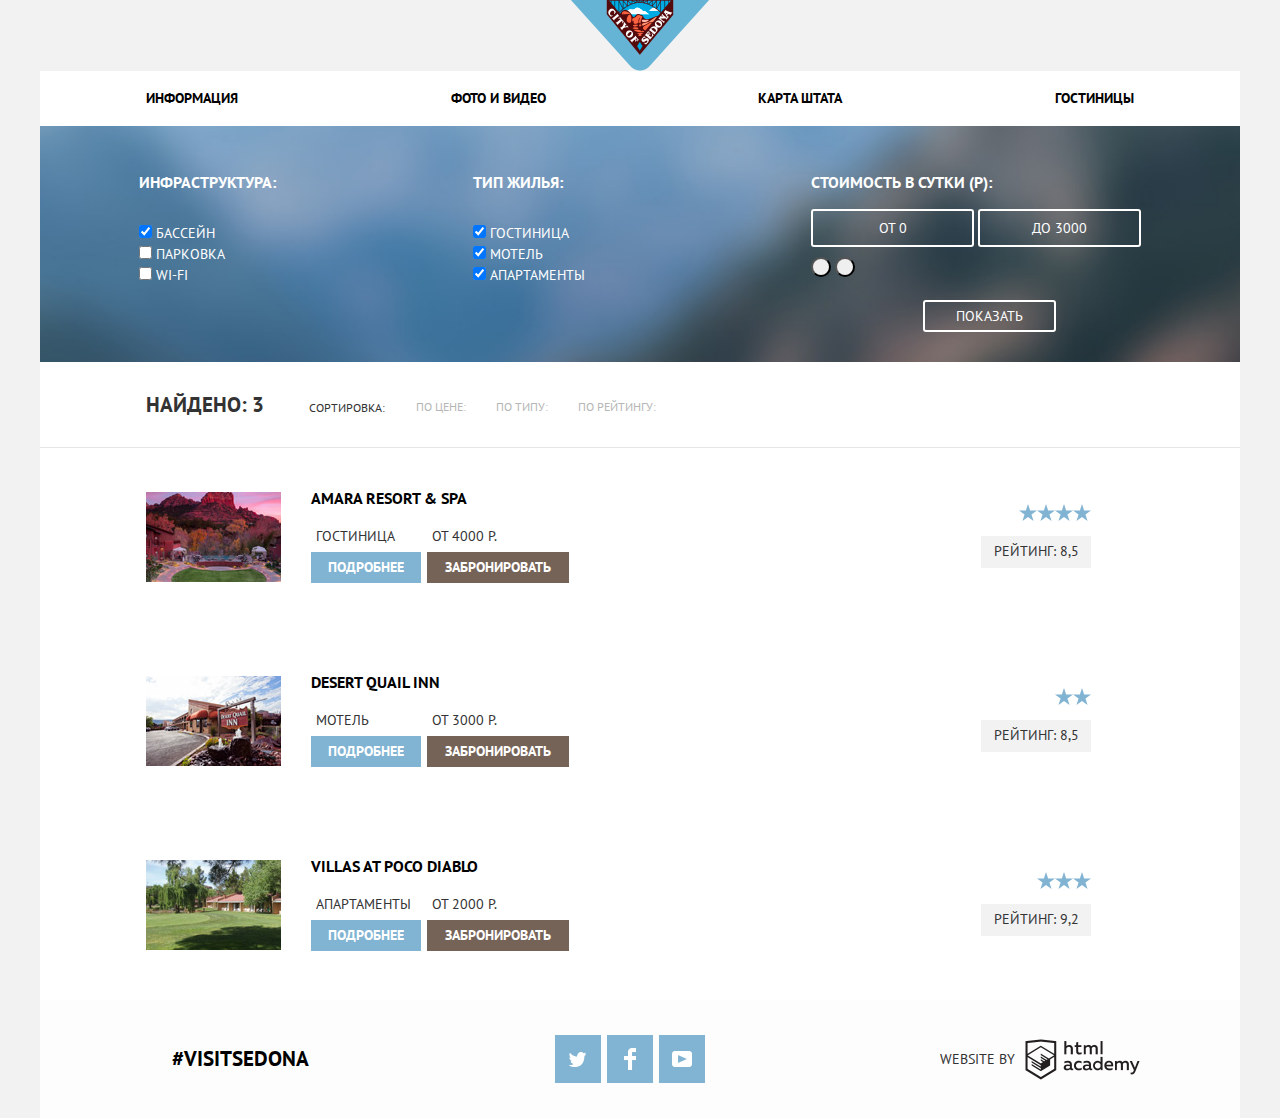
==== commit e5708a9d: "Update inner.html" ====
--- a/inner.html
+++ b/inner.html
@@ -77,17 +77,19 @@
             </form>
         </section>
         <div class="catalog">
-            <p class="catalog-title">Найдено: 3</p>
-            <div class="arrows">
-                <a class="up" href="#"><img src="img/icon-up-dir.svg" width="11" height="10" alt="Up"></a>
-                <a class="down" href="#"><img src="img/icon-down-dir.svg" width="11" height="10" alt="Down"></a>
-            </div>
-            <h3 class="sort-title">Сортировка:</h3>
+            <div class="title">
+                <p class="catalog-title">Найдено: 3</p>
+                <h3 class="sort-title">Сортировка:</h3>
+            </div>
             <ul class="sort-list">
                 <li><a class="sort-current" href="#">По цене:</a></li>
                 <li><a class="sort" href="#">По типу:</a></li>
                 <li><a class="sort" href="#">По рейтингу:</a></li>
             </ul>
+            <div class="arrows">
+                <a class="up" href="#"><img src="img/icon-up-dir.svg" width="11" height="10" alt="Up"></a>
+                <a class="down" href="#"><img src="img/icon-down-dir.svg" width="11" height="10" alt="Down"></a>
+            </div>
         </div>
         <section class="hotels">
             <div class="hotel-item">
@@ -144,9 +146,9 @@
                             <p class="hotel-price">от 3000 Р.</p>
                             <a class="button-reserve" href="#">Забронировать</a>
                         </div>
-                    </div>
-                    <div class="rating-info">
-                        <div class="rating">Рейтинг: 8,5</div>
+                        <div class="rating-info">
+                            <div class="rating">Рейтинг: 8,5</div>
+                        </div>
                     </div>
                 </div>
             </div>
@@ -182,14 +184,22 @@
             </div>
         </section>
         <footer class="main-footer">
-            <div class="hashtag">#visitsedona</div>
+            <div class="hashtag">
+                <a href="#">#visitsedona</a>
+            </div>
             <ul class="footer-social">
                 <li><a class="social-button" href="#"><img src="img/twitter.png" width="17" height="15" alt="Твиттер"></a></li>
                 <li><a class="social-button" href="#"><img src="img/facebook.png" width="12" height="22" alt="Фейсбук"></a></li>
                 <li><a class="social-button" href="#"><img src="img/youtube.png" width="20" height="16" alt="Ютуб"></a></li>
             </ul>
             <div class="footer-copyright">
-                <p>Website by <a class="button" href="https://htmlacademy.ru/intensive/htmlcss"><img src="img/logo-htmlacademy.png" width="115" height="41" alt="HTML Academy"></a></p>
+                <div class="footer-web">
+                    <p>Website by <a class="button-copyright" href="https://htmlacademy.ru/intensive/htmlcss">
+                        </a>
+                </div>
+                <div class="footer-logo">
+                    <img src="img/logo-htmlacademy.png" width="115" height="41" alt="HTML Academy">
+                </div>
             </div>
         </footer>
     </main>
--- a/css/style.css
+++ b/css/style.css
@@ -10,7 +10,7 @@
     background-color: #f2f2f2;
 }
 
-header {
+.main-header {
     width: 1200px;
     margin: 0 auto;
 }
@@ -26,8 +26,9 @@
 .container {
     width: 1200px;
     margin: 0 auto;
-    margin-left: auto;
-    margin-right: auto;
+    margin-left: 0 auto;
+    margin-right: 0 auto;
+    padding: 0;
     background-color: #ffffff;
 }
 
@@ -73,10 +74,6 @@
     color: #b2b2b2;
 }
 
-.site-navigation .current:visited {
-    color: #766357;
-}
-
 .features {
     text-align: center;
     font-weight: bold;
@@ -117,31 +114,36 @@
 
 .column-list-service {
     display: flex;
-    vertical-align: middle;
-    align-items: center;
-    padding-top: 62px;
+    align-items: center;
+    vertical-align: bottom;
+    padding-left: 0;
+    padding-top: 60px;
     padding-bottom: 85px;
-    min-height: 183px;
-    list-style-type: none;
+    min-height: 185px;
+    margin: 0 auto;
 }
 
 .column-list-convenience {
     display: flex;
     align-items: center;
-    vertical-align: middle;
+    vertical-align: bottom;
+    padding-left: 0;
     padding-top: 50px;
     padding-bottom: 60px;
     min-height: 146px;
+    margin: 0 auto;
     background-color: #eeeeee;
-    list-style-type: none;
 }
 
 .catalog-item {
-    text-align: center;
-    font-weight: normal;
-    font-size: 14px;
-    line-height: 26px;
-    margin: 0 auto;
+    display: inline-block;
+    vertical-align: bottom;
+    text-align: center;
+    font-weight: normal;
+    font-size: 14px;
+    line-height: 26px;
+    margin: 0 auto;
+    width: 300px;
 }
 
 .offer {
@@ -248,15 +250,20 @@
 }
 
 .main-footer {
+    display: flex;
+    flex-direction: row;
+    justify-content: space-between;
+    align-items: center;
+    box-sizing: border-box;
     background-color: #fdfdfd;
-    padding-top: 50px;
-    padding-bottom: 50px;
-    min-height: 20px;
+    padding-left: 132px;
+    padding-right: 100px;
+    padding-top: 18px;
+    padding-bottom: 18px;
 }
 
 .hashtag {
     color: #000000;
-    padding-left: 130px;
     font-size: 21px;
     line-height: 26px;
 }
@@ -268,27 +275,35 @@
 
 .footer-social {
     display: flex;
+    justify-content: center;
     text-align: center;
     list-style-type: none;
     padding: 0;
-    position: relative;
-    bottom: 48px;
-    left: 270px;
+}
+
+.social-button {
+    display: flex;
+    justify-content: center;
+    align-items: center;
+    width: 46px;
+    height: 48px;
+    margin: 3px;
+    font-size: 0;
+    background-color: #81b3d2;
 }
 
 .footer-web p {
     position: relative;
-    bottom: 5px;
     right: 10px;
 }
 
 .footer-copyright {
     display: flex;
-    justify-content: flex-end;
-    font-size: 14px;
-    line-height: 26px;
-    font-weight: normal;
-    padding-right: 102px;
+    justify-content: center;
+    align-items: center;
+    font-size: 14px;
+    line-height: 26px;
+    font-weight: normal;
 }
 
 .footer-logo {
@@ -303,6 +318,13 @@
 }
 
 /*inner*/
+.inner-page {
+    width: 100%;
+    max-width: 100%;
+    overflow-x: hidden;
+    padding: 0;
+    margin: 0;
+}
 .filters-form {
     display: flex;
     background-attachment: fixed;
@@ -317,14 +339,6 @@
     background-repeat: no-repeat;
 }
 
-.structure-list {
-    list-style-type: none;
-    position: relative;
-    right: 55px;
-    width: 145px;
-    height: 160px;
-}
-
 .type-hotel-list {
     width: 140px;
     height: 160px;
@@ -413,7 +427,7 @@
 }
 
 .catalog {
-    padding-left: 83px;
+    padding-left: 106px;
     margin: 0 auto;
     height: 85px;
     border-bottom: 1px solid #e5e5e5;
@@ -426,8 +440,7 @@
     font-weight: bold;
     padding-top: 30px;
     padding-bottom: 35px;
-    width: 1200px;
-    margin: 0 auto;
+    margin: 0;
 }
 
 .sort-title {
@@ -442,7 +455,7 @@
 }
 
 .sort-list {
-    display: flex;
+    display: inline-flex;
     justify-content: center;
     list-style-type: none;
     font-weight: normal;
@@ -451,7 +464,7 @@
     font-weight: normal;
     color: #b6b6b6;
     position: relative;
-    bottom: 71px;
+    bottom: 75px;
     right: 235px;
     width: 1200px;
     margin: 0 auto;
@@ -482,18 +495,6 @@
     padding-right: 30px;
 }
 
-.arrows {}
-
-.hotels {
-    width: 1200px;
-}
-
-.hotel-information {
-    position: relative;
-    left: 166px;
-    bottom: 115px;
-}
-
 .hotel-item .hotel-name:hover {
     color: #81b3d2;
 }
@@ -501,14 +502,36 @@
 .hotel-item .hotel-name:active {
     color: #c7c7c7;
 }
-
+.hotel-image {
+    max-width: 100%;
+    height: auto;
+}
 .hotel-item {
+    display: flex;
+    text-align: left;
     background-color: #ffffff;
     min-height: 90px;
     padding-top: 30px;
+    padding-left: 106px;
+    padding-right: 106px;
     padding-bottom: 30px;
-    padding-left: 83px;
-    padding-right: 83px;
+}
+
+.hotel-information h3 {
+    padding: 0;
+    margin-bottom: -5px;
+    
+}
+
+.hotel-information  {
+    margin-top: -6px;
+    padding-left: 30px;
+}
+.category-info .hotel-category {
+    margin: 5px;
+}
+.price-info .hotel-price {
+    margin: 5px;
 }
 
 .hotels a {
@@ -516,11 +539,11 @@
     text-decoration: none;
 }
 
-.hotels a:hover {
+.hotels .button-more a:hover {
     color: #c0d9e9;
 }
 
-.hotels a:active {
+.hotels .button-reserve a:active {
     color: #b2b2b2;
 }
 
@@ -528,11 +551,15 @@
     font-weight: normal;
 }
 
-.hotel-buttons a {
-    color: #ffffff;
+.more-information {
+    display: inline-flex;
+    align-items: center;
+    justify-content: center;
 }
 
 .button-more {
+    display: inline-flex;
+    justify-content: center;
     background-color: #81b3d2;
     text-align: center;
     font-size: 14px;
@@ -542,18 +569,29 @@
     min-height: 17px;
     padding-top: 5px;
     padding-bottom: 5px;
-}
-
-.hotel-buttons .button-more:hover {
+    margin-right: 6px;
+}
+
+.more-information .button-more:hover {
     background-color: #689fc1;
 }
 
-.hotel-buttons .button-more:active {
+.more-information .button-more:active {
     background-color: #6ea6c7;
     color: #7aadcb;
 }
 
+.price-info .button-reserve {
+    color: #ffffff;
+}
+
+.category-info .button-more {
+    color: #ffffff;
+}
+
 .button-reserve {
+    display: inline-flex;
+    justify-content: center;
     background-color: #766357;
     font-size: 14px;
     line-height: 21px;
@@ -564,29 +602,36 @@
     padding-bottom: 5px;
 }
 
-.hotel-buttons .button-reserve:hover {
+.price-info .button-reserve:hover {
     background-color: #604e43;
 }
 
-.hotel-buttons .button-reserve:active {
+.category-info .button-reserve:active {
     background-color: #503e33;
     color: #65554b;
 }
+.rating-info {
+    width: 522px;
+    text-align: right;
+    display: inline-block;
+    justify-content: flex-end;
+    vertical-align: text-top;
+}
 
 .rating {
-    position: relative;
-    left: 795px;
+    float: right;
+    margin: 0;
     background-color: #f2f2f2;
     width: 110px;
-    min-height: 17px;
-    text-align: center;
+    height: 27px;
     padding-top: 5px;
-    padding-bottom: 5px;
+    text-align: center;
     font-weight: normal;
 }
 
 .star {
-    position: relative;
-    left: 795px;
-    bottom: 110px;
-}
+    display: flex;
+    flex-direction: row;
+    justify-content: flex-end;
+    align-items: center;
+}
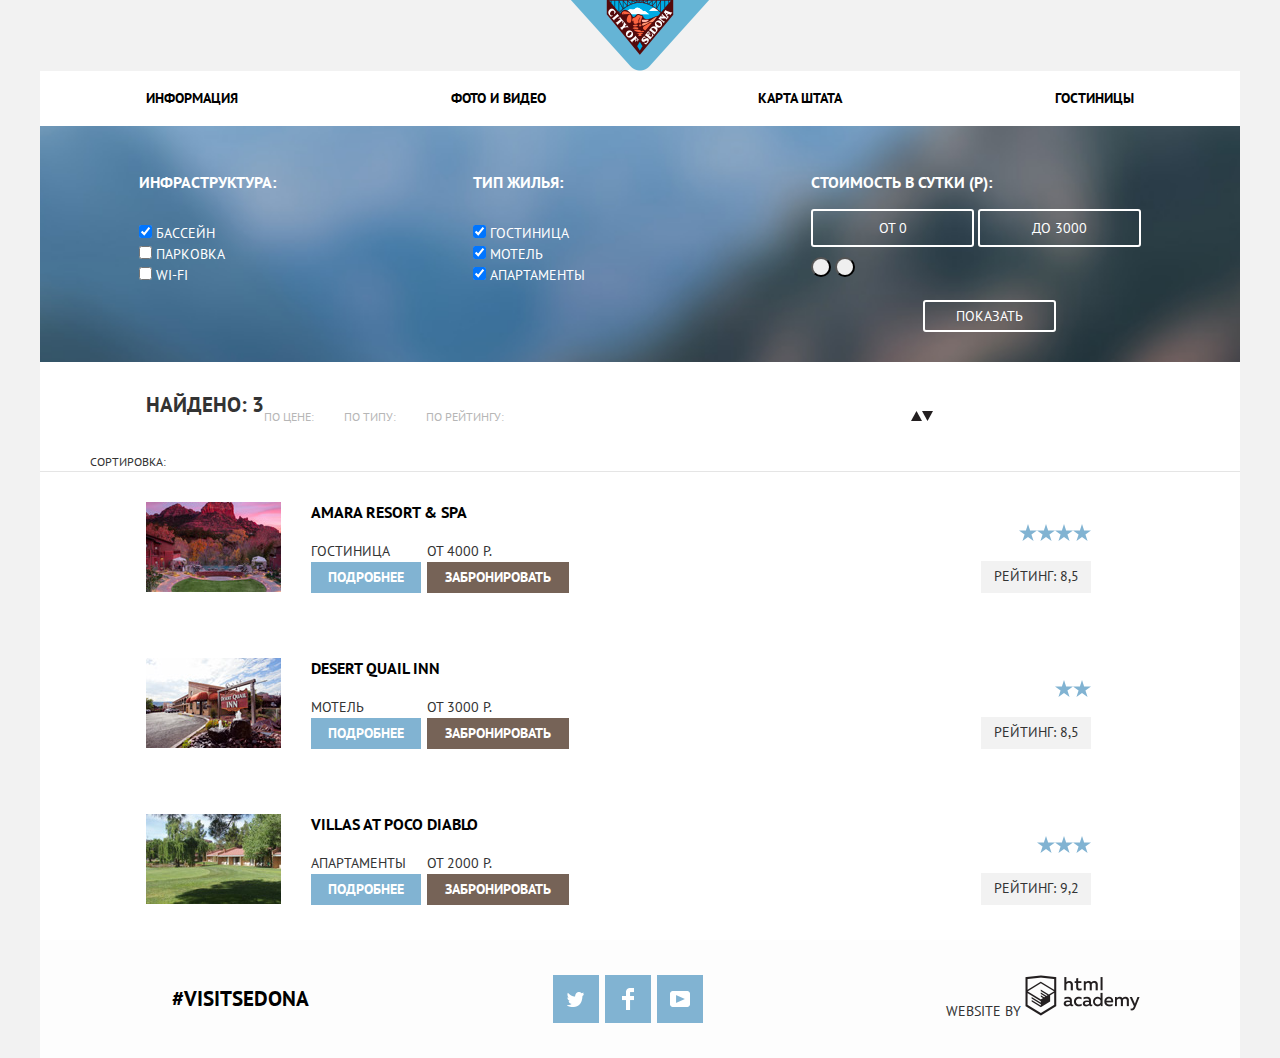
==== commit 908e19f3: "Update inner.html" ====
--- a/inner.html
+++ b/inner.html
@@ -1,6 +1,5 @@
 <!DOCTYPE html>
 <html lang="ru">
-
 <head>
     <meta charset="utf-8">
     <title>Седона: Каталог</title>
@@ -8,7 +7,6 @@
     <link href="css/normalize.css" rel="stylesheet">
     <link href="css/style.css" rel="stylesheet">
 </head>
-
 <body class="inner-page">
     <header class="main-header">
         <nav class="main-navigation">
@@ -77,7 +75,7 @@
             </form>
         </section>
         <div class="catalog">
-            <div class="title">
+            <div class="found-title">
                 <p class="catalog-title">Найдено: 3</p>
                 <h3 class="sort-title">Сортировка:</h3>
             </div>
@@ -194,15 +192,12 @@
             </ul>
             <div class="footer-copyright">
                 <div class="footer-web">
-                    <p>Website by <a class="button-copyright" href="https://htmlacademy.ru/intensive/htmlcss">
-                        </a>
-                </div>
-                <div class="footer-logo">
-                    <img src="img/logo-htmlacademy.png" width="115" height="41" alt="HTML Academy">
+                    <span>Website by</span>
+                    <a class="button-copyright" href="https://htmlacademy.ru/intensive/htmlcss"><img src="img/logo-htmlacademy.png" width="115" height="41" alt="HTML Academy">
+                    </a>
                 </div>
             </div>
         </footer>
     </main>
 </body>
-
 </html>
--- a/css/style.css
+++ b/css/style.css
@@ -9,7 +9,10 @@
     text-transform: uppercase;
     background-color: #f2f2f2;
 }
-
+img {
+    max-width: 100%;
+    height: auto;
+}
 .main-header {
     width: 1200px;
     margin: 0 auto;
@@ -26,8 +29,6 @@
 .container {
     width: 1200px;
     margin: 0 auto;
-    margin-left: 0 auto;
-    margin-right: 0 auto;
     padding: 0;
     background-color: #ffffff;
 }
@@ -115,7 +116,6 @@
 .column-list-service {
     display: flex;
     align-items: center;
-    vertical-align: bottom;
     padding-left: 0;
     padding-top: 60px;
     padding-bottom: 85px;
@@ -126,22 +126,19 @@
 .column-list-convenience {
     display: flex;
     align-items: center;
+    padding: 50px 0 60px 0;
+    min-height: 146px;
+    margin: 0 auto;
+    background-color: #eeeeee;
+}
+
+.catalog-item {
     vertical-align: bottom;
-    padding-left: 0;
-    padding-top: 50px;
-    padding-bottom: 60px;
-    min-height: 146px;
-    margin: 0 auto;
-    background-color: #eeeeee;
-}
-
-.catalog-item {
-    display: inline-block;
-    vertical-align: bottom;
-    text-align: center;
-    font-weight: normal;
-    font-size: 14px;
-    line-height: 26px;
+    text-align: center;
+    font-weight: normal;
+    font-size: 14px;
+    line-height: 26px;
+    list-style-type: none;
     margin: 0 auto;
     width: 300px;
 }
@@ -288,7 +285,6 @@
     width: 46px;
     height: 48px;
     margin: 3px;
-    font-size: 0;
     background-color: #81b3d2;
 }
 
@@ -321,7 +317,6 @@
 .inner-page {
     width: 100%;
     max-width: 100%;
-    overflow-x: hidden;
     padding: 0;
     margin: 0;
 }
@@ -427,47 +422,56 @@
 }
 
 .catalog {
-    padding-left: 106px;
-    margin: 0 auto;
-    height: 85px;
+    display: flex;
     border-bottom: 1px solid #e5e5e5;
     background-color: #ffffff;
 }
+.title {
+    display: inline-flex;
+}
 
 .catalog-title {
+    padding-left: 106px;
     font-size: 21px;
     line-height: 26px;
     font-weight: bold;
     padding-top: 30px;
     padding-bottom: 35px;
     margin: 0;
+}
+.arrows {
+    display: flex;
+    flex-direction: row;
+    align-items: center;
+    justify-content: flex-end;
+    margin: 0;
+    padding-right: 42px;
 }
 
 .sort-title {
     font-size: 12px;
     line-height: 18px;
     font-weight: normal;
-    position: relative;
-    bottom: 54px;
-    left: 163px;
-    width: 1200px;
-    margin: 0 auto;
+    display: flex;
+    align-items: center;
+    padding-right: 35px;
+    padding-left: 50px;
+    margin: 0;
+    
 }
 
 .sort-list {
-    display: inline-flex;
-    justify-content: center;
+    display: flex;
+    align-items: center;
     list-style-type: none;
     font-weight: normal;
     font-size: 12px;
     line-height: 18px;
     font-weight: normal;
     color: #b6b6b6;
-    position: relative;
-    bottom: 75px;
-    right: 235px;
-    width: 1200px;
-    margin: 0 auto;
+    width: 647px;
+    padding: 0;
+    margin: 0;
 }
 
 .sort-list .sort:active {
@@ -494,7 +498,10 @@
 .sort {
     padding-right: 30px;
 }
-
+.hotel-image {
+    margin: 0;
+    padding: 0;
+}
 .hotel-item .hotel-name:hover {
     color: #81b3d2;
 }
@@ -502,48 +509,38 @@
 .hotel-item .hotel-name:active {
     color: #c7c7c7;
 }
-.hotel-image {
-    max-width: 100%;
-    height: auto;
-}
+
 .hotel-item {
     display: flex;
     text-align: left;
+    padding-left: 106px;
+    padding-right: 106px;
     background-color: #ffffff;
     min-height: 90px;
     padding-top: 30px;
-    padding-left: 106px;
-    padding-right: 106px;
     padding-bottom: 30px;
 }
 
 .hotel-information h3 {
-    padding: 0;
-    margin-bottom: -5px;
+    display: inline-block;
+    padding: 0;
+    margin: 0;
+}
+
+.hotel-information {
+    padding-left: 30px;
     
 }
-
-.hotel-information  {
-    margin-top: -6px;
-    padding-left: 30px;
-}
-.category-info .hotel-category {
-    margin: 5px;
-}
-.price-info .hotel-price {
-    margin: 5px;
-}
-
 .hotels a {
     color: #000000;
     text-decoration: none;
 }
 
-.hotels .button-more a:hover {
+.button-more a:hover {
     color: #c0d9e9;
 }
 
-.hotels .button-reserve a:active {
+.button-reserve a:active {
     color: #b2b2b2;
 }
 
@@ -552,9 +549,7 @@
 }
 
 .more-information {
-    display: inline-flex;
-    align-items: center;
-    justify-content: center;
+   display: inline-flex;
 }
 
 .button-more {
@@ -610,17 +605,20 @@
     background-color: #503e33;
     color: #65554b;
 }
+.category-info .hotel-category {
+    margin: 0;
+}
+.price-info .hotel-price {
+    margin: 0;
+}
 .rating-info {
+    display: flex;
     width: 522px;
-    text-align: right;
-    display: inline-block;
     justify-content: flex-end;
-    vertical-align: text-top;
+    margin-top: 20px;
 }
 
 .rating {
-    float: right;
-    margin: 0;
     background-color: #f2f2f2;
     width: 110px;
     height: 27px;
@@ -631,7 +629,6 @@
 
 .star {
     display: flex;
-    flex-direction: row;
     justify-content: flex-end;
-    align-items: center;
-}
+    align-items: center; 
+}
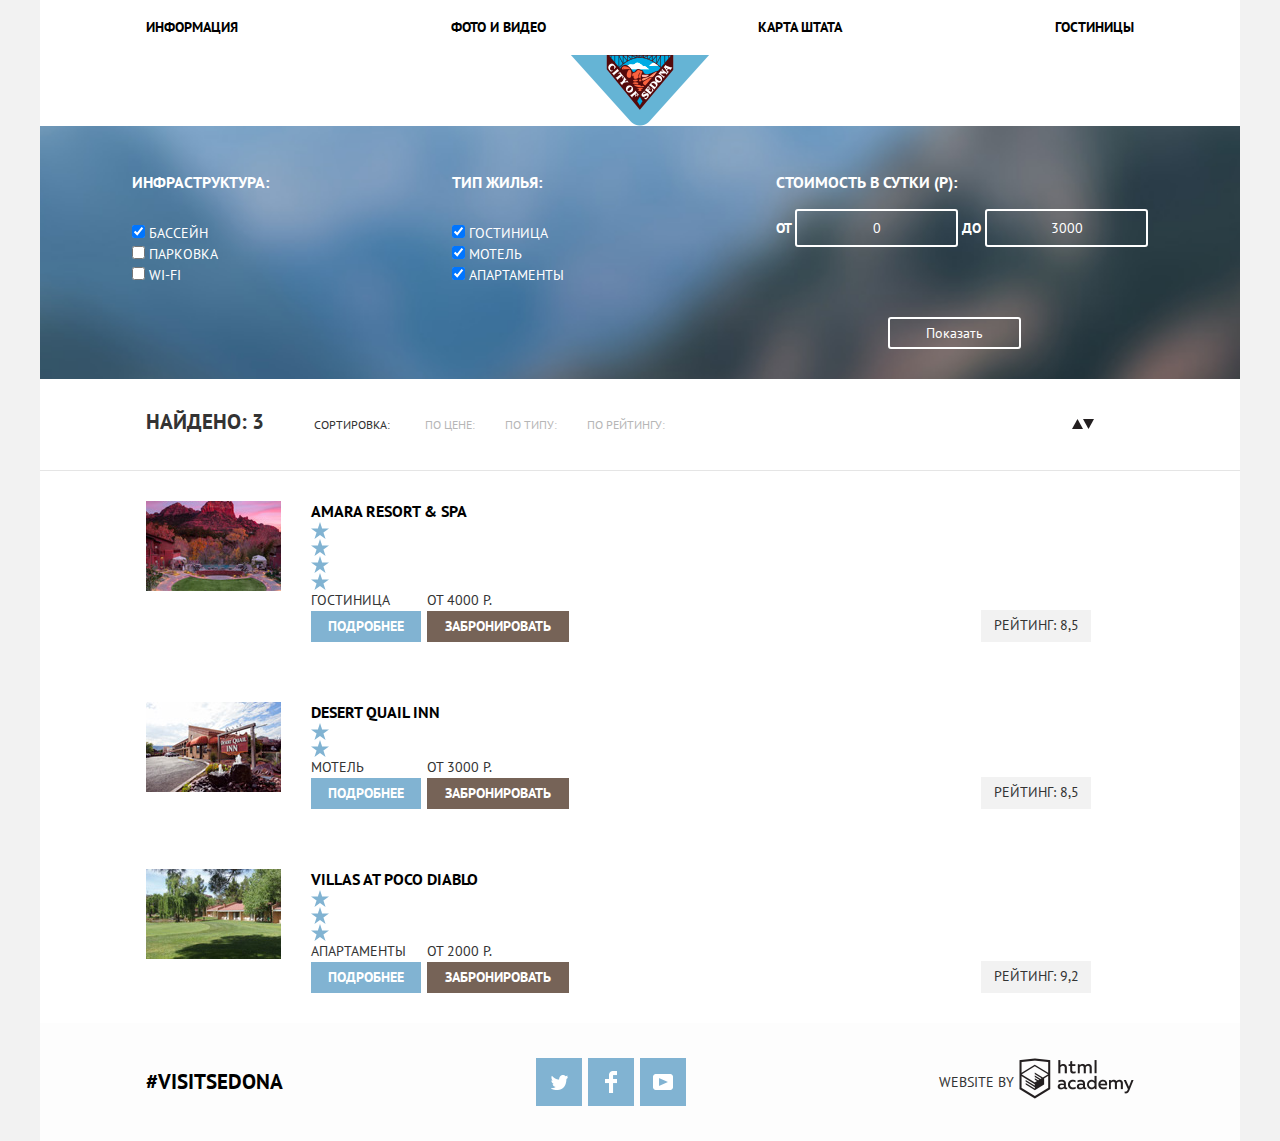
==== commit c23841e8: "Update inner.html" ====
--- a/inner.html
+++ b/inner.html
@@ -1,5 +1,6 @@
 <!DOCTYPE html>
 <html lang="ru">
+
 <head>
     <meta charset="utf-8">
     <title>Седона: Каталог</title>
@@ -7,21 +8,22 @@
     <link href="css/normalize.css" rel="stylesheet">
     <link href="css/style.css" rel="stylesheet">
 </head>
+
 <body class="inner-page">
-    <header class="main-header">
-        <nav class="main-navigation">
-            <a class="main-header-logo" href="index.html">
-                <img src="img/logo.png" width="140" height="71" alt="Логотип Седоны">
-            </a>
-            <ul class="site-navigation">
-                <li><a href="info.html">Информация</a></li>
-                <li><a href="gallery.html">Фото и видео</a></li>
-                <li><a href="map.html">Карта штата</a></li>
-                <li class="site-navigation-current"><a>Гостиницы</a></li>
-            </ul>
-        </nav>
-    </header>
     <main class="container">
+        <header class="main-header">
+            <nav class="main-navigation">
+                <ul class="site-navigation">
+                    <li><a href="info.html">Информация</a></li>
+                    <li><a href="gallery.html">Фото и видео</a></li>
+                    <li><a href="map.html">Карта штата</a></li>
+                    <li class="site-navigation-current"><a>Гостиницы</a></li>
+                </ul>
+                <a class="main-header-logo" href="index.html">
+                    <img src="img/logo.png" width="140" height="71" alt="Логотип Седоны">
+                </a>
+            </nav>
+        </header>
         <section class="filters">
             <form class="filters-form" action="https://echo.htmlacademy.ru" method="post">
                 <div class="structure-list">
@@ -61,14 +63,17 @@
                 <div class="price-list">
                     <h3 class="filters-title">Стоимость в сутки (Р):</h3>
                     <div class="price-select">
-                        <label><input class="price" type="text" name="price-from" value="ОТ 0"></label>
-                        <label><input class="price" type="text" name="price-to" value="ДО 3000"></label>
+                        <label>от <input class="price" type="text" name="price-from" value="0"></label>
+                        <label>до <input class="price" type="text" name="price-to" value="3000"></label>
+                    </div>
+                    <div class="range-controls">
                         <div class="scale">
-                            <button class="scale-left" type="button"></button>
-                            <button class="scale-right" type="button"></button>
-                        </div>
+                            <div class="line"></div>
+                        </div>
+                        <div class="scale-button scale-left"></div>
+                        <div class="scale-button scale-right"></div>
                         <div class="show-button">
-                            <input type="submit" class="button" value="ПОКАЗАТЬ">
+                            <input type="submit" class="button" value="Показать">
                         </div>
                     </div>
                 </div>
@@ -100,11 +105,11 @@
                     <h3>
                         <a class="hotel-name" href="#">Amara Resort & Spa</a>
                     </h3>
-                    <div class="star">
-                        <img src="img/star.svg" width="18" height="17" alt="Рейтинг">
-                        <img src="img/star.svg" width="18" height="17" alt="Рейтинг">
-                        <img src="img/star.svg" width="18" height="17" alt="Рейтинг">
-                        <img src="img/star.svg" width="18" height="17" alt="Рейтинг">
+                    <div class="rating-star">
+                        <img class="star" src="img/star.svg" width="18" height="17" alt="Рейтинг">
+                        <img class="star" src="img/star.svg" width="18" height="17" alt="Рейтинг">
+                        <img class="star" src="img/star.svg" width="18" height="17" alt="Рейтинг">
+                        <img class="star" src="img/star.svg" width="18" height="17" alt="Рейтинг">
                     </div>
                     <div class="more-information">
                         <div class="category-info">
@@ -131,9 +136,9 @@
                     <h3>
                         <a class="hotel-name" href="#">Desert Quail Inn</a>
                     </h3>
-                    <div class="star">
-                        <img src="img/star.svg" width="18" height="17" alt="Рейтинг">
-                        <img src="img/star.svg" width="18" height="17" alt="Рейтинг">
+                    <div class="rating-star">
+                        <img class="star" src="img/star.svg" width="18" height="17" alt="Рейтинг">
+                        <img class="star" src="img/star.svg" width="18" height="17" alt="Рейтинг">
                     </div>
                     <div class="more-information">
                         <div class="category-info">
@@ -160,10 +165,10 @@
                     <h3>
                         <a class="hotel-name" href="#">Villas at Poco Diablo</a>
                     </h3>
-                    <div class="star">
-                        <img src="img/star.svg" width="18" height="17" alt="Рейтинг">
-                        <img src="img/star.svg" width="18" height="17" alt="Рейтинг">
-                        <img src="img/star.svg" width="18" height="17" alt="Рейтинг">
+                    <div class="rating-star">
+                        <img class="star" src="img/star.svg" width="18" height="17" alt="Рейтинг">
+                        <img class="star" src="img/star.svg" width="18" height="17" alt="Рейтинг">
+                        <img class="star" src="img/star.svg" width="18" height="17" alt="Рейтинг">
                     </div>
                     <div class="more-information">
                         <div class="category-info">
@@ -200,4 +205,5 @@
         </footer>
     </main>
 </body>
+
 </html>
--- a/css/style.css
+++ b/css/style.css
@@ -9,10 +9,12 @@
     text-transform: uppercase;
     background-color: #f2f2f2;
 }
+
 img {
     max-width: 100%;
     height: auto;
 }
+
 .main-header {
     width: 1200px;
     margin: 0 auto;
@@ -110,7 +112,6 @@
     margin: 0 auto;
     height: 256px;
     align-items: center;
-    vertical-align: bottom;
 }
 
 .column-list-service {
@@ -133,7 +134,6 @@
 }
 
 .catalog-item {
-    vertical-align: bottom;
     text-align: center;
     font-weight: normal;
     font-size: 14px;
@@ -253,8 +253,8 @@
     align-items: center;
     box-sizing: border-box;
     background-color: #fdfdfd;
-    padding-left: 132px;
-    padding-right: 100px;
+    padding-left: 106px;
+    padding-right: 106px;
     padding-top: 18px;
     padding-bottom: 18px;
 }
@@ -288,9 +288,13 @@
     background-color: #81b3d2;
 }
 
-.footer-web p {
-    position: relative;
-    right: 10px;
+.footer-web {
+    display: inline-flex;
+    align-items: center;
+}
+
+.footer-web img {
+    padding-left: 5px;
 }
 
 .footer-copyright {
@@ -300,17 +304,6 @@
     font-size: 14px;
     line-height: 26px;
     font-weight: normal;
-}
-
-.footer-logo {
-    background-image: url(../img/logo-htmlacademy.png");
-    display: block;
-    width: 115px;
-    height: 41px;
-}
-
-.footer-copyright .footer-logo:hover {
-    background-image: url(../img/logo-htmlacademy-blue.png);
 }
 
 /*inner*/
@@ -320,6 +313,7 @@
     padding: 0;
     margin: 0;
 }
+
 .filters-form {
     display: flex;
     background-attachment: fixed;
@@ -336,7 +330,6 @@
 
 .type-hotel-list {
     width: 140px;
-    height: 160px;
 }
 
 .filters-title {
@@ -426,7 +419,8 @@
     border-bottom: 1px solid #e5e5e5;
     background-color: #ffffff;
 }
-.title {
+
+.found-title {
     display: inline-flex;
 }
 
@@ -439,6 +433,7 @@
     padding-bottom: 35px;
     margin: 0;
 }
+
 .arrows {
     display: flex;
     flex-direction: row;
@@ -457,7 +452,6 @@
     padding-right: 35px;
     padding-left: 50px;
     margin: 0;
-    
 }
 
 .sort-list {
@@ -498,10 +492,12 @@
 .sort {
     padding-right: 30px;
 }
+
 .hotel-image {
     margin: 0;
     padding: 0;
 }
+
 .hotel-item .hotel-name:hover {
     color: #81b3d2;
 }
@@ -522,15 +518,16 @@
 }
 
 .hotel-information h3 {
-    display: inline-block;
+    display: flex;
     padding: 0;
     margin: 0;
 }
 
 .hotel-information {
     padding-left: 30px;
-    
-}
+
+}
+
 .hotels a {
     color: #000000;
     text-decoration: none;
@@ -549,7 +546,7 @@
 }
 
 .more-information {
-   display: inline-flex;
+    display: inline-flex;
 }
 
 .button-more {
@@ -605,12 +602,15 @@
     background-color: #503e33;
     color: #65554b;
 }
+
 .category-info .hotel-category {
     margin: 0;
 }
+
 .price-info .hotel-price {
     margin: 0;
 }
+
 .rating-info {
     display: flex;
     width: 522px;
@@ -630,5 +630,5 @@
 .star {
     display: flex;
     justify-content: flex-end;
-    align-items: center; 
-}
+    align-items: center;
+}
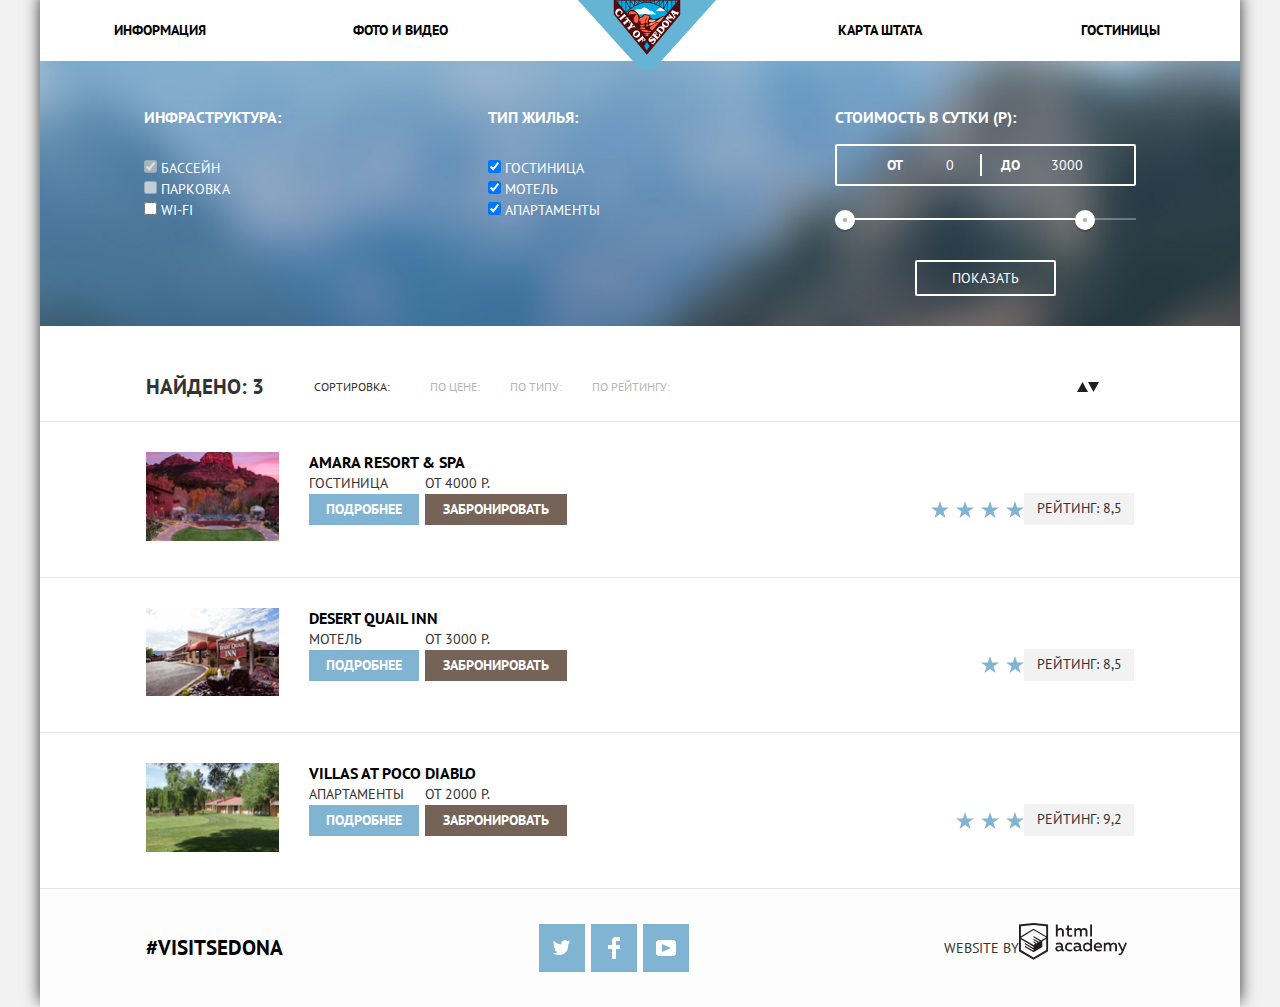
==== commit 930c648c: "Update inner.html" ====
--- a/inner.html
+++ b/inner.html
@@ -17,7 +17,7 @@
                     <li><a href="info.html">Информация</a></li>
                     <li><a href="gallery.html">Фото и видео</a></li>
                     <li><a href="map.html">Карта штата</a></li>
-                    <li class="site-navigation-current"><a>Гостиницы</a></li>
+                    <li><a class="site-navigation-current">Гостиницы</a></li>
                 </ul>
                 <a class="main-header-logo" href="index.html">
                     <img src="img/logo.png" width="140" height="71" alt="Логотип Седоны">
@@ -30,16 +30,16 @@
                     <h3 class="filters-title">Инфраструктура:</h3>
                     <ul class="filters-list">
                         <li>
-                            <input type="checkbox" id="pool" checked>
-                            <label for="pool">Бассейн</label>
-                        </li>
-                        <li>
-                            <input type="checkbox" id="parking">
-                            <label for="parking">Парковка</label>
-                        </li>
-                        <li>
-                            <input type="checkbox" id="internet">
-                            <label for="internet">Wi-Fi</label>
+                            <input class="form-checkbox" type="checkbox" id="pool" disabled checked>
+                            <label class="form-label" for="pool">Бассейн</label>
+                        </li>
+                        <li>
+                            <input class="form-checkbox" type="checkbox" id="parking" disabled>
+                            <label class="form-label" for="parking">Парковка</label>
+                        </li>
+                        <li>
+                            <input class="form-checkbox" type="checkbox" id="internet">
+                            <label class="form-label" for="internet">Wi-Fi</label>
                         </li>
                     </ul>
                 </div>
@@ -47,24 +47,24 @@
                     <h3 class="filters-title">Тип жилья:</h3>
                     <ul class="filters-list">
                         <li>
-                            <input type="checkbox" id="hotel" checked>
-                            <label for="hotel">Гостиница</label>
-                        </li>
-                        <li>
-                            <input type="checkbox" id="motel" checked>
-                            <label for="motel">Мотель</label>
-                        </li>
-                        <li>
-                            <input type="checkbox" id="apartments" checked>
-                            <label for="apartments">Апартаменты</label>
+                            <input class="form-checkbox" type="checkbox" id="hotel" checked>
+                            <label class="form-label" for="hotel">Гостиница</label>
+                        </li>
+                        <li>
+                            <input class="form-checkbox" type="checkbox" id="motel" checked>
+                            <label class="form-label" for="motel">Мотель</label>
+                        </li>
+                        <li>
+                            <input class="form-checkbox" type="checkbox" id="apartments" checked>
+                            <label class="form-label" for="apartments">Апартаменты</label>
                         </li>
                     </ul>
                 </div>
                 <div class="price-list">
                     <h3 class="filters-title">Стоимость в сутки (Р):</h3>
                     <div class="price-select">
-                        <label>от <input class="price" type="text" name="price-from" value="0"></label>
-                        <label>до <input class="price" type="text" name="price-to" value="3000"></label>
+                        <label>от<input class="price" type="text" name="price-from" value="0"></label>
+                        <label>до<input class="price" type="text" name="price-to" value="3000"></label>
                     </div>
                     <div class="range-controls">
                         <div class="scale">
@@ -90,8 +90,16 @@
                 <li><a class="sort" href="#">По рейтингу:</a></li>
             </ul>
             <div class="arrows">
-                <a class="up" href="#"><img src="img/icon-up-dir.svg" width="11" height="10" alt="Up"></a>
-                <a class="down" href="#"><img src="img/icon-down-dir.svg" width="11" height="10" alt="Down"></a>
+                <a class="up" href="#">
+                    <svg xmlns="http://www.w3.org/2000/svg" width="11" height="10" viewBox="0 0 11 10">
+                        <path d="M5.5 0L0 10h11z" fill="#231F20"></path>
+                    </svg>
+                </a>
+                <a class="down" href="#">
+                    <svg xmlns="http://www.w3.org/2000/svg" width="11" height="10" viewBox="0 0 11 10">
+                        <path d="M5.5 10L0 0h11" fill="#231F20"></path>
+                    </svg>
+                </a>
             </div>
         </div>
         <section class="hotels">
@@ -105,12 +113,6 @@
                     <h3>
                         <a class="hotel-name" href="#">Amara Resort & Spa</a>
                     </h3>
-                    <div class="rating-star">
-                        <img class="star" src="img/star.svg" width="18" height="17" alt="Рейтинг">
-                        <img class="star" src="img/star.svg" width="18" height="17" alt="Рейтинг">
-                        <img class="star" src="img/star.svg" width="18" height="17" alt="Рейтинг">
-                        <img class="star" src="img/star.svg" width="18" height="17" alt="Рейтинг">
-                    </div>
                     <div class="more-information">
                         <div class="category-info">
                             <p class="hotel-category">Гостиница</p>
@@ -121,6 +123,12 @@
                             <a class="button-reserve" href="#">Забронировать</a>
                         </div>
                         <div class="rating-info">
+                            <div class="rating-star">
+                                <img class="star" src="img/star.svg" width="18" height="17" alt="Рейтинг">
+                                <img class="star" src="img/star.svg" width="18" height="17" alt="Рейтинг">
+                                <img class="star" src="img/star.svg" width="18" height="17" alt="Рейтинг">
+                                <img class="star" src="img/star.svg" width="18" height="17" alt="Рейтинг">
+                            </div>
                             <div class="rating">Рейтинг: 8,5</div>
                         </div>
                     </div>
@@ -136,10 +144,6 @@
                     <h3>
                         <a class="hotel-name" href="#">Desert Quail Inn</a>
                     </h3>
-                    <div class="rating-star">
-                        <img class="star" src="img/star.svg" width="18" height="17" alt="Рейтинг">
-                        <img class="star" src="img/star.svg" width="18" height="17" alt="Рейтинг">
-                    </div>
                     <div class="more-information">
                         <div class="category-info">
                             <p class="hotel-category">Мотель</p>
@@ -150,6 +154,10 @@
                             <a class="button-reserve" href="#">Забронировать</a>
                         </div>
                         <div class="rating-info">
+                            <div class="rating-star">
+                                <img class="star" src="img/star.svg" width="18" height="17" alt="Рейтинг">
+                                <img class="star" src="img/star.svg" width="18" height="17" alt="Рейтинг">
+                            </div>
                             <div class="rating">Рейтинг: 8,5</div>
                         </div>
                     </div>
@@ -165,11 +173,6 @@
                     <h3>
                         <a class="hotel-name" href="#">Villas at Poco Diablo</a>
                     </h3>
-                    <div class="rating-star">
-                        <img class="star" src="img/star.svg" width="18" height="17" alt="Рейтинг">
-                        <img class="star" src="img/star.svg" width="18" height="17" alt="Рейтинг">
-                        <img class="star" src="img/star.svg" width="18" height="17" alt="Рейтинг">
-                    </div>
                     <div class="more-information">
                         <div class="category-info">
                             <p class="hotel-category">Апартаменты</p>
@@ -180,6 +183,11 @@
                             <a class="button-reserve" href="#">Забронировать</a>
                         </div>
                         <div class="rating-info">
+                            <div class="rating-star">
+                                <img class="star" src="img/star.svg" width="18" height="17" alt="Рейтинг">
+                                <img class="star" src="img/star.svg" width="18" height="17" alt="Рейтинг">
+                                <img class="star" src="img/star.svg" width="18" height="17" alt="Рейтинг">
+                            </div>
                             <div class="rating">Рейтинг: 9,2</div>
                         </div>
                     </div>
@@ -191,14 +199,29 @@
                 <a href="#">#visitsedona</a>
             </div>
             <ul class="footer-social">
-                <li><a class="social-button" href="#"><img src="img/twitter.png" width="17" height="15" alt="Твиттер"></a></li>
-                <li><a class="social-button" href="#"><img src="img/facebook.png" width="12" height="22" alt="Фейсбук"></a></li>
-                <li><a class="social-button" href="#"><img src="img/youtube.png" width="20" height="16" alt="Ютуб"></a></li>
+                <li><a class="social-button" href="#">
+                        <svg xmlns="http://www.w3.org/2000/svg" xmlns:xlink="http://www.w3.org/1999/xlink" width="17" height="15" viewBox="0 0 17 15">
+                            <path d="M10.95.144c1.685-.496 2.984.27 3.577 1.179.673-.231 1.331-.481 2.011-.708a2.345 2.345 0 0 1-.857 1.768c.685.17 1.304-.491 1.304-.491-.169 1-1.006 1.788-1.563 2.024-.231 6.75-3.175 11.217-10.077 11.082h-.446c-.41 0-4.164-.46-4.898-1.887 2.271.196 3.893-.422 4.693-1.177-.96-.3-2.679-.477-2.979-2.95.349.106.564.228 1.19.119C1.705 8.247.374 7.53.448 5.33c.285.328 1.067.536 1.34.472C1.085 5.561-.182 2.442.894.85c1.818 1.854 3.735 3.606 7.152 3.773C8.254 2.33 9.183.793 10.95.144z" fill="#FFF"></path>
+                        </svg>
+                    </a></li>
+                <li><a class="social-button" href="#">
+                        <svg xmlns="http://www.w3.org/2000/svg" width="12" height="22" viewBox="0 0 12 22">
+                            <path d="M12 4V0H8a4 4 0 0 0-4 4v4H0v4h4v10h4V12h4V8H8V4h4z" fill="#FFF"></path>
+                        </svg>
+                    </a></li>
+                <li><a class="social-button" href="#">
+                        <svg xmlns="http://www.w3.org/2000/svg" xmlns:xlink="http://www.w3.org/1999/xlink" width="20" height="16" viewBox="0 0 20 16">
+                            <path d="M17 0H3C1.35 0 0 1.35 0 3v10c0 1.65 1.35 3 3 3h14c1.65 0 3-1.35 3-3V3c0-1.65-1.35-3-3-3zM6.027 11.998V4.002L15.014 8l-8.987 3.998z" fill="#FFF"></path>
+                        </svg>
+                    </a></li>
             </ul>
             <div class="footer-copyright">
                 <div class="footer-web">
-                    <span>Website by</span>
-                    <a class="button-copyright" href="https://htmlacademy.ru/intensive/htmlcss"><img src="img/logo-htmlacademy.png" width="115" height="41" alt="HTML Academy">
+                    <span class="footer-web-title">Website by</span>
+                    <a class="button-copyright" href="https://htmlacademy.ru/intensive/htmlcss">
+                        <svg xmlns="http://www.w3.org/2000/svg" xmlns:xlink="http://www.w3.org/1999/xlink" width="115" height="41" viewBox="0 0 115 41">
+                            <path d="M44.61,26.88a2,2,0,0,0,.55-0.1v1.33a3.25,3.25,0,0,1-1.18.21,1.67,1.67,0,0,1-1.67-1,4.84,4.84,0,0,1-3.14,1.08c-1.51,0-2.91-.83-2.91-2.55,0-2.13,2-2.79,3.71-2.79a11.08,11.08,0,0,1,2.17.25v-0.3c0-1-.76-1.77-2.19-1.77a7.42,7.42,0,0,0-3,.64v-1.7a10.21,10.21,0,0,1,3.19-.55c2.36,0,3.81,1.12,3.81,3.65v3a0.54,0.54,0,0,0,.49.59h0.17Zm-6.44-1.13A1.35,1.35,0,0,0,39.63,27h0.11a3.39,3.39,0,0,0,2.41-1V24.58a9.72,9.72,0,0,0-1.81-.21c-1,0-2.16.33-2.16,1.38h0Zm12.36-6.11a5,5,0,0,1,2.57.64V22a4.08,4.08,0,0,0-2.3-.7,2.75,2.75,0,1,0,0,5.49,5,5,0,0,0,2.43-.64v1.71a6.27,6.27,0,0,1-2.76.57A4.21,4.21,0,0,1,46,24.51q0-.21,0-0.41a4.32,4.32,0,0,1,4.18-4.46h0.38Zm12.17,7.24a2,2,0,0,0,.55-0.1v1.33a3.25,3.25,0,0,1-1.18.21,1.67,1.67,0,0,1-1.67-1,4.84,4.84,0,0,1-3.14,1.08c-1.51,0-2.91-.83-2.91-2.55,0-2.13,2-2.79,3.71-2.79a11.08,11.08,0,0,1,2.17.25v-0.3c0-1-.76-1.77-2.19-1.77a7.42,7.42,0,0,0-3,.64v-1.7a10.21,10.21,0,0,1,3.19-.55c2.36,0,3.81,1.12,3.81,3.65v3a0.54,0.54,0,0,0,.49.59h0.17Zm-6.44-1.13A1.35,1.35,0,0,0,57.73,27h0.11a3.39,3.39,0,0,0,2.41-1V24.58a9.72,9.72,0,0,0-1.81-.21c-1.06,0-2.16.33-2.16,1.38h0ZM73,16V28.2H71.35V26.88a3.88,3.88,0,0,1-3.19,1.54,4.4,4.4,0,0,1,0-8.78,3.81,3.81,0,0,1,3,1.3V16H73Zm-4.53,5.22a2.76,2.76,0,1,0,0,5.52A2.86,2.86,0,0,0,71.15,25V23A2.91,2.91,0,0,0,68.49,21.27ZM79,19.64c3.31,0,4.46,2.68,3.92,5.09H76.7c0.21,1.5,1.67,2.11,3.19,2.11a6.11,6.11,0,0,0,2.64-.59v1.6a7.14,7.14,0,0,1-3,.57C77,28.42,74.78,27,74.78,24a4.18,4.18,0,0,1,4-4.39H79Zm0.09,1.54a2.28,2.28,0,0,0-2.44,2.1v0.06H81.3A2,2,0,0,0,79.13,21.18Zm5.73,7V19.87h1.65v1a3.81,3.81,0,0,1,2.78-1.27A2.86,2.86,0,0,1,91.89,21a4.12,4.12,0,0,1,2.91-1.33A3.06,3.06,0,0,1,98,23V28.2h-1.9V23.05a1.59,1.59,0,0,0-1.42-1.75H94.42a2.8,2.8,0,0,0-2.07,1.12V28.2h-1.9V23.05A1.59,1.59,0,0,0,89,21.31H88.8a3,3,0,0,0-2.21,1.29v5.63H84.86Zm21.31-8.33h1.9l-3.91,9.46c-0.9,2.17-2.09,2.86-3.35,2.86a4.76,4.76,0,0,1-1.1-.14V30.46a2.86,2.86,0,0,0,.85.12c0.9,0,1.58-.64,2.07-1.9l0.17-.42-4-8.4h2l2.86,6.29ZM38.73,1.46V6.22a3.81,3.81,0,0,1,2.7-1.14,3.25,3.25,0,0,1,3.44,3.4v5.15H43V8.72a1.81,1.81,0,0,0-1.61-2h-0.3a2.93,2.93,0,0,0-2.32,1.39v5.52h-1.9V1.46h1.9ZM49.94,2.31v3h3V6.91h-3v3.81c0,1.1.5,1.46,1.58,1.46a4.49,4.49,0,0,0,1.69-.33v1.6A6.8,6.8,0,0,1,51,13.8a2.55,2.55,0,0,1-2.86-2.74V6.89H46.58V5.26h1.5V2.74Zm5.4,11.31V5.28H57v1A3.81,3.81,0,0,1,59.77,5a2.86,2.86,0,0,1,2.6,1.33A4.12,4.12,0,0,1,65.28,5,3.06,3.06,0,0,1,68.44,8.4v5.21h-1.9V8.46a1.59,1.59,0,0,0-1.42-1.75H64.89a2.8,2.8,0,0,0-2.07,1.12v5.78h-1.9V8.46A1.59,1.59,0,0,0,59.5,6.71H59.27A3,3,0,0,0,57.06,8v5.63H55.34ZM71.17,1.45H73V13.6H71.17V1.45ZM14.71,0H14.55L0,1.54V28.21l14.55,8.66,14.55-8.66V1.54Zm12.5,27.1L14.55,34.64,1.9,27.12V16.18l12.59,7.5V25L5.86,19.9v1.31l8.68,5.21v1.39L5.87,22.65V24l8.68,5.21,8.75-5.24V18.31L27.2,16V27.12Zm0-12.53-3.48,2-1.6,1L14.51,13v1.31L21,18.23H21l-0.14.09-1,.54-5.37-3.2V17l4.24,2.52-1,.67-3.2-1.9v1.31l2.1,1.24L14.5,22.1,2,14.65,14.51,7.11Zm0-1.32L14.49,5.76,1.91,13.25v-10L14.56,1.92,27.21,3.25v10h0Z" transform="translate(0 -0.02)" fill="#231f20"></path>
+                        </svg>
                     </a>
                 </div>
             </div>
--- a/css/style.css
+++ b/css/style.css
@@ -18,14 +18,57 @@
 .main-header {
     width: 1200px;
     margin: 0 auto;
+    
+}
+.site-navigation {
+    display: flex;
+    flex-wrap: wrap;
+    align-items: center;
+    justify-content: space-around;
+    margin: 0 auto;
+    min-height: 55px;
+    padding: 0;
+    list-style-type: none;
+}
+.site-navigation li:nth-child(n) {
+    background-color: #ffffff;
+    z-index: 1;
+    text-align: center;
+    padding-top: 20px;
+    padding-bottom: 20px;
+    width: 240px;
+}
+
+.site-navigation li:nth-child(2) {
+    padding-right: 120px;
+    background-color: #ffffff;
+}
+
+.site-navigation li:nth-child(3) {
+    padding-left: 120px;
+    background-color: #ffffff;
+}
+
+.site-navigation a {
+    color: #000000;
+    text-decoration: none;
+}
+
+.site-navigation a:hover {
+    color: #a3c7de;
+}
+
+.site-navigation a:active {
+    color: #b2b2b2;
 }
 
 .main-header .main-header-logo {
-    display: flex;
-    justify-content: center;
+    position: relative;
+    left: 537px;
+    top: -61px;
     margin: 0 auto;
     width: 140px;
-    background-repeat: no-repeat;
+    z-index: 1;
 }
 
 .container {
@@ -33,18 +76,31 @@
     margin: 0 auto;
     padding: 0;
     background-color: #ffffff;
+    box-shadow: 0 -5px 15px 0;
 }
 
 .poster {
-    width: 1200px;
-    margin: 0 auto;
+    position: relative;
+    top: -142px;  
+    background-size: cover;
+}
+
+.poster::after {
+    content: '';
+    position: absolute;
+    z-index: 1;
+    left: 0;
+    right: 0;
+    bottom: 171px;
+    height: 57px;
+    background-color: transparent;
+    background-image: url(../img/intro-mask.svg);
 }
 
 .banner {
     position: absolute;
-    top: 35%;
+    top: 13.5%;
     width: 459px;
-    height: 353px;
     margin-top: -50px;
     margin-left: -50px;
     padding-top: 75px;
@@ -53,47 +109,38 @@
     margin-right: 370px;
 }
 
-.site-navigation {
-    display: flex;
-    align-items: center;
-    justify-content: space-around;
-    margin: 0 auto;
-    background-color: #ffffff;
-    height: 55px;
-    padding: 0;
-    list-style-type: none;
-}
-
-.site-navigation a {
-    color: #000000;
-    text-decoration: none;
-}
-
-.site-navigation a:hover {
-    color: #a3c7de;
-}
-
-.site-navigation a:active {
-    color: #b2b2b2;
-}
-
 .features {
+    position: relative;
+    top: -313px;
+    background-color: #ffffff;
+    padding-top: 65px;
+    padding-bottom: 20px;
+    min-height: 95px;
     text-align: center;
     font-weight: bold;
     font-size: 21px;
     line-height: 26px;
-    padding-top: 60px;
-    padding-bottom: 55px;
-    min-height: 103px;
+}
+
+.intro-title {
+    width: 450px;
+    font-size: 21px;
+    margin: auto;
+}
+
+.info {
+    position: relative;
+    top: -313px;
 }
 
 .features p {
     text-align: center;
     font-weight: normal;
-    background-color: #ffffff;
+    text-align: center;
     font-size: 14px;
     line-height: 26px;
     color: #333333;
+    margin-top: 27px;
 }
 
 .info-list {
@@ -107,21 +154,47 @@
     width: 400px;
 }
 
+.info-list-title {
+    text-align: center;
+    padding-top: 45px;
+    padding-bottom: 53px;
+    color: #ffffff;
+    background-color: #81b3d2;
+    font-weight: normal;
+    width: 400px;
+}
+
+.info-list-title p {
+    width: 303px;
+    height: ;
+    margin: auto;
+}
+
+.number {
+    padding-bottom: 20px;
+}
+
 .column {
     display: flex;
-    margin: 0 auto;
     height: 256px;
     align-items: center;
 }
 
+.column-list {
+    display: flex;
+    flex-direction: row-reverse;
+    height: 256px;
+    align-items: center;
+}
+
 .column-list-service {
     display: flex;
-    align-items: center;
+    justify-content: center;
+    align-items: center;
+    padding-top: 57px;
+    padding-bottom: 47px;
     padding-left: 0;
-    padding-top: 60px;
-    padding-bottom: 85px;
-    min-height: 185px;
-    margin: 0 auto;
+    margin: 0;
 }
 
 .column-list-convenience {
@@ -133,7 +206,7 @@
     background-color: #eeeeee;
 }
 
-.catalog-item {
+.catalog-item-service {
     text-align: center;
     font-weight: normal;
     font-size: 14px;
@@ -143,11 +216,20 @@
     width: 300px;
 }
 
+.catalog-item-convenience {
+    text-align: center;
+    font-weight: normal;
+    font-size: 14px;
+    line-height: 26px;
+    list-style-type: none;
+    margin: 0 auto;
+    width: 265px;
+}
+
 .offer {
     text-align: center;
     font-weight: normal;
-    padding-top: 55px;
-    padding-bottom: 50px;
+    padding-bottom: 55px;
 }
 
 .search-hotel {
@@ -314,6 +396,11 @@
     margin: 0;
 }
 
+.filters {
+    position: relative;
+    top: -77px;
+}
+
 .filters-form {
     display: flex;
     background-attachment: fixed;
@@ -359,19 +446,38 @@
 
 .price-select {
     color: #ffffff;
+    padding-left: 50px;
+    padding-right: 20px;
+    margin-bottom: 32px;
+    min-height: 32px;
+    border: 2px solid #ffffff;
+    border-radius: 2px;
+}
+
+.price-select::after {
+    content: "";
+    position: absolute;
+    top: 35%;
+    right: 21.5%;
+    width: 2px;
+    height: 22px;
+    background: #ffffff;
+}
+
+.price-select label {
+    display: inline-block;
+    cursor: pointer;
+    font-size: 14px;
+    line-height: 38px;
 }
 
 .price {
-    width: 155px;
-    height: 32px;
-    margin: 0 auto;
     background-color: transparent;
-    font-size: 14px;
-    line-height: 21px;
-    color: #ffffff;
-    border: 2px solid #ffffff;
-    border-radius: 3px;
-    text-align: center;
+    color: #ffffff;
+    text-align: center;
+    background: none;
+    border: none;
+    width: 90px;
 }
 
 .show-button a {
@@ -380,44 +486,74 @@
 }
 
 .show-button .button {
-    width: 133px;
-    height: 32px;
-    background-color: transparent;
-    font-size: 14px;
-    line-height: 21px;
-    color: #ffffff;
+    display: block;
+    margin: 0 auto;
+    padding: 6px 35px;
+    font-size: 14px;
+    line-height: 20px;
+    color: #ffffff;
+    text-transform: uppercase;
+    background: transparent;
     border: 2px solid #ffffff;
-    border-radius: 3px;
-    text-align: center;
+    border-radius: 2px;
+    cursor: pointer;
+}
+
+.show-button .button:hover {
+    color: #000000;
+    background: #ffffff;
+}
+
+.range-controls .scale {
+    height: 2px;
+    background: rgba(255, 255, 255, 0.3);
+}
+
+.range-controls .line {
+    width: 80%;
+    height: 2px;
+    background: #ffffff;
+
+}
+
+.scale-button {
     position: relative;
-    left: 112px;
-}
-
-.show-button {
-    position: relative;
-    padding-top: 30px;
+    top: -10px;
+    width: 4px;
+    height: 4px;
+    background: #ababab;
+    border: 8px solid #ffffff;
+    border-radius: 50%;
+    box-shadow: 0 2px 1px 0 rgba(0, 1, 1, 0.2);
+    cursor: pointer;
+}
+
+.scale-button:hover {
+    background: #1c4f80;
 }
 
 .scale-left {
-    position: relative;
-    top: 10px;
-    width: 20px;
-    height: 20px;
-    border-radius: 50px;
+    left: 0;
 }
 
 .scale-right {
-    position: relative;
-    top: 10px;
-    width: 20px;
-    height: 20px;
-    border-radius: 50px;
+    left: 240px;
+    top: -30px;
+}
+
+.arrows {
+    display: flex;
+    flex-direction: row;
+    align-items: center;
+    justify-content: flex-end;
 }
 
 .catalog {
     display: flex;
+    align-items: center;
     border-bottom: 1px solid #e5e5e5;
     background-color: #ffffff;
+    margin-top: -50px;
 }
 
 .found-title {
@@ -429,18 +565,6 @@
     font-size: 21px;
     line-height: 26px;
     font-weight: bold;
-    padding-top: 30px;
-    padding-bottom: 35px;
-    margin: 0;
-}
-
-.arrows {
-    display: flex;
-    flex-direction: row;
-    align-items: center;
-    justify-content: flex-end;
-    margin: 0;
-    padding-right: 42px;
 }
 
 .sort-title {
@@ -449,14 +573,12 @@
     font-weight: normal;
     display: flex;
     align-items: center;
-    padding-right: 35px;
     padding-left: 50px;
-    margin: 0;
 }
 
 .sort-list {
     display: flex;
-    align-items: center;
+    justify-content: flex-start;
     list-style-type: none;
     font-weight: normal;
     font-size: 12px;
@@ -464,8 +586,6 @@
     font-weight: normal;
     color: #b6b6b6;
     width: 647px;
-    padding: 0;
-    margin: 0;
 }
 
 .sort-list .sort:active {
@@ -493,11 +613,6 @@
     padding-right: 30px;
 }
 
-.hotel-image {
-    margin: 0;
-    padding: 0;
-}
-
 .hotel-item .hotel-name:hover {
     color: #81b3d2;
 }
@@ -511,21 +626,25 @@
     text-align: left;
     padding-left: 106px;
     padding-right: 106px;
-    background-color: #ffffff;
-    min-height: 90px;
     padding-top: 30px;
+    background-color: #ffffff;
     padding-bottom: 30px;
+    border-bottom: 1px solid #e5e5e5;
 }
 
 .hotel-information h3 {
-    display: flex;
+    display: block;
+    margin: 0;
     padding: 0;
-    margin: 0;
 }
 
 .hotel-information {
     padding-left: 30px;
-
+}
+
+.hotels {
+    display: flex;
+    flex-direction: column;
 }
 
 .hotels a {
@@ -543,6 +662,8 @@
 
 .hotels p {
     font-weight: normal;
+    margin-bottom: 0px;
+    margin-top: 0px;
 }
 
 .more-information {
@@ -604,17 +725,18 @@
 }
 
 .category-info .hotel-category {
-    margin: 0;
+    margin:
 }
 
 .price-info .hotel-price {
-    margin: 0;
+    margin:
 }
 
 .rating-info {
     display: flex;
-    width: 522px;
     justify-content: flex-end;
+    align-items: center;
+    width: 567px;
     margin-top: 20px;
 }
 
@@ -627,8 +749,11 @@
     font-weight: normal;
 }
 
+.rating-star {
+    display: flex;
+    justify-content: flex-end;
+}
+
 .star {
-    display: flex;
-    justify-content: flex-end;
-    align-items: center;
-}
+    margin-left: 7px;
+}
